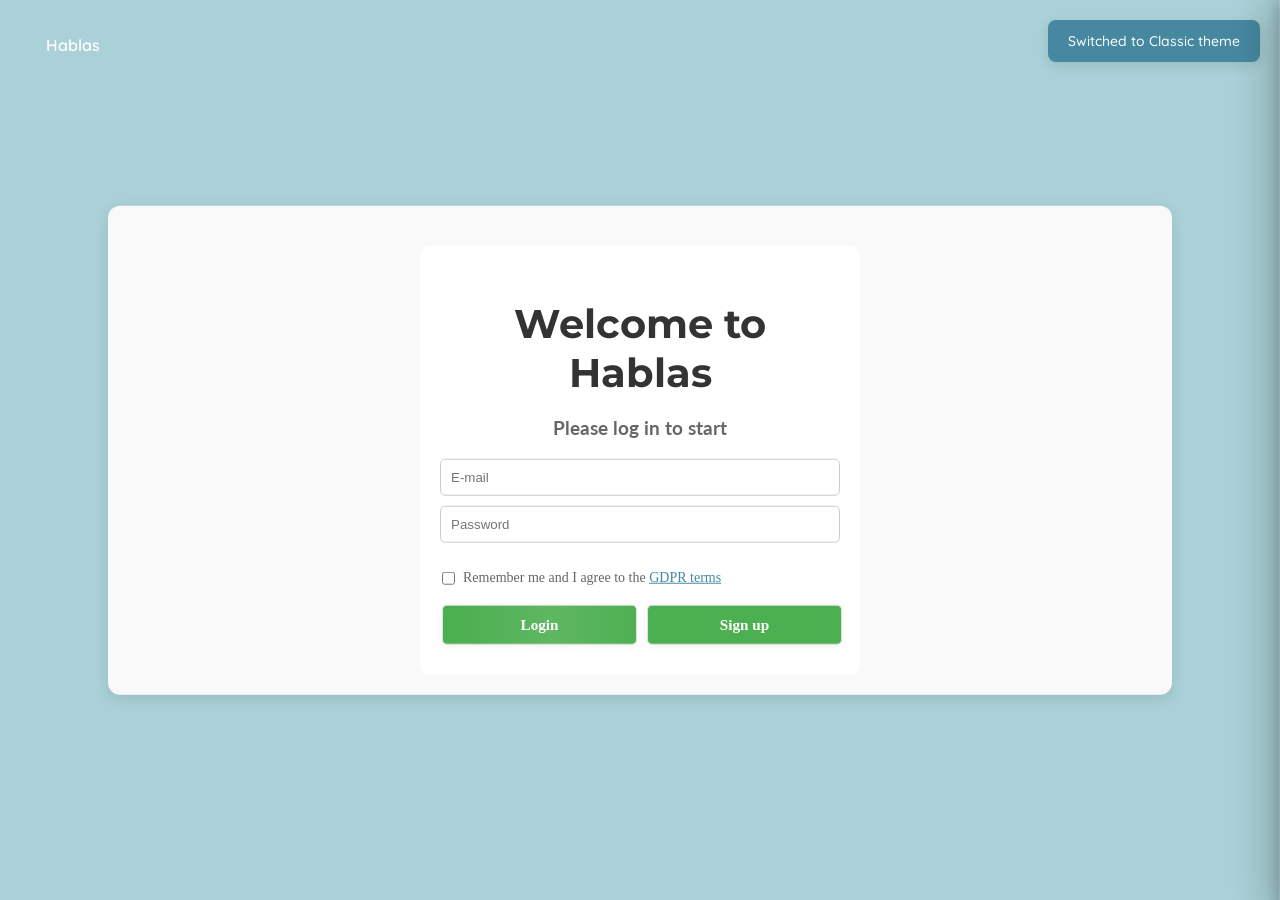
==== index.html @ 425a734c "change translate button and now loads last read sentence" ====
<!DOCTYPE html>
<html lang="en">
<meta name="viewport" content="width=device-width, initial-scale=1.0, maximum-scale=1.0, user-scalable=no">

<script src="https://cdnjs.cloudflare.com/ajax/libs/jszip/3.1.5/jszip.min.js"></script>
<script src="https://js.stripe.com/v3/"></script>
<link href="https://fonts.googleapis.com/css2?family=Lato:wght@400;700&family=Roboto:wght@400;700&family=Quicksand:wght@400;700&family=Montserrat:wght@400;700&display=swap" rel="stylesheet">
<link rel="stylesheet" href="style.css?ver=2.2.8">
<head>
    <meta charset="UTF-8">
    <meta http-equiv="Cache-Control" content="no-cache, no-store, must-revalidate">
    <meta http-equiv="Pragma" content="no-cache">
    <meta http-equiv="Expires" content="0">
    <title>Hablas - Language Learning</title>
</head>
<body>
    <div id="title">
        <p>Hablas</p>
        <div id="title-right">
            <div id="testing-mode-indicator" style="display: none; background: #ff4444; color: white; padding: 2px 8px; border-radius: 3px; font-size: 12px; margin-right: 10px;">TESTING MODE</div>
            <div id="usage-indicator" style="display: none; background: var(--bg-secondary); color: var(--text-primary); padding: 4px 8px; border-radius: 6px; font-size: 11px; margin-right: 10px; cursor: pointer;" title="Click to view detailed usage">
                <span id="usage-summary">0/10 recordings</span>
            </div>
            <!--<div id="user-section">Login</div>-->
            <img src="images/settings.png" id="settings"/> 
        </div>
    </div>

    <!-- Login screen -->
    <div id="login-screen">
        <div id="login-section">
            <h2>Welcome to Hablas</h2>
            <h3>Please log in to start</h3>
            <input type="text" id="user-name-main" placeholder="Email">
            <input type="password" id="user-password-main" placeholder="Password">
            
            <!-- Remember me and GDPR agreement -->
            <div id="login-options" style="display: flex; flex-direction: column; gap: 8px; margin: 15px 0; font-size: 14px;">
                <label style="display: flex; align-items: flex-start; gap: 8px;">
                    <input type="checkbox" id="remember-gdpr-agreement" style="accent-color: var(--accent-primary); margin-top: 2px;">
                    <span>Remember me and I agree to the <a href="#" id="gdpr-link" style="color: var(--accent-primary); text-decoration: underline;">GDPR terms</a></span>
                </label>
            </div>
            
            <div id="login-signup-main" style="display: flex; width: 100%; gap: 10px; margin-top: 10px;">
                <div id="login-button-main" class="options" style="flex: 1;">Login</div>
                <div id="signup-button-main" class="options" style="flex: 1;">Sign up</div>
            </div>
        </div>
    </div>


    <!-- Daily pages container -->
    <div id="pagele-content" class="mode-container">
        <!-- Pagele Selection Modal -->
        <div id="pagele-modal" class="modal">
            <div class="modal-content">
                <div id="pagele-list-container">
                    <div id="pagele-list"></div>
                </div>
            </div>
        </div>
        
        <!-- Chapters Grid Modal -->
        <div id="chapters-modal" class="modal">
            <div class="modal-content">
                <span id="close-chapters-modal" class="close">&times;</span>
                <div id="chapters-grid"></div>
            </div>
        </div>
        
        <!-- Sentence Display Modal -->
        <div id="sentence-modal" class="modal">
            <div class="modal-content">
                <div class="sentence-info-container">
                    <label class="toggle-switch">
                        <input type="checkbox" id="translation-toggle">
                        <span class="slider"></span>
                    </label>
                    <span id="translation-btn" style="font-weight: 600; cursor: default;">Translate</span>
                    <h2 id="chapter-title">Chapter Title</h2>
                    <span id="close-sentence-modal" class="close">&times;</span>
                </div>
                <div id="sentence-container" style="position: relative;">
                    <div id="recording-status-pagele" style="display: none; position: absolute; top: 0; left: 0; right: 0; bottom: 0; background-color: rgba(0, 0, 0, 0.8); flex-direction: column; align-items: center; justify-content: center; z-index: 999; border-radius: 16px; color: white;">
                        <div class="status-spinner"></div>
                        <div class="status-message">Processing...</div>
                        <div class="timer">0.0s</div>
                    </div>
                </div>
                <div id="prediction-container"></div>
                <div class="sentence-info-container">
                    <span id="sentence-counter">1/10</span>
                    <span id="points-display-pagele">Points: </span><span id="points-pagele">0</span>
                </div>
                <div id="sentence-controls">
                    <button id="prev-sentence">Previous</button>
                    <div id="recording-section">
                        <img id="record-pagele" src="images/recordingButton.png" alt="record icon"/>
                        <img id="robot-pagele" src="images/robot_talk_white.png" alt="robot" data-speaking="false"/>
                    </div>
                    <button id="next-sentence">Next</button>
                </div>
            </div>
        </div>
    </div>
    </div>

     
    <!-- Settings drawer backdrop -->
    <div id="drawer-backdrop" class="drawer-backdrop"></div>
    
    <!-- Settings drawer -->
    <div id="settings-drawer" class="drawer">
        <span id="close-drawer" class="close">&times;</span>
        <h2>Settings</h2>
        <div id="settings-options">
           
            <div id="logout-section">
                <div id="logout-button" class="options">Logout</div>
                
            </div>
            <div id="available-pagele" class="options">Available Books</div>
            <div class="language-section">
                <h3>Native Language</h3>
                <select id="languageUserOptions" default="en" class="settings-select">
                    <option value="en">English</option>
                    <option value="es">Español</option> 
                    <option value="fr">Français</option>
                    <option value="de">Deutsch</option>
                    <option value="it">Italiano</option>
                    <option value="pt">Português</option>
                    <option value="ru">Русский</option>
                    <option value="zh-cn">中文 (简体)</option>
                    <option value="ja">日本語</option>
                    <option value="ko">한국어</option>
                    <option value="ar">العربية</option>
                    <option value="hi">हिन्दी</option>
                    <option value="nl">Nederlands</option>
                    <option value="sv">Svenska</option>
                    <option value="pl">Polski</option>
                    <option value="tr">Türkçe</option>
                    <option value="th">ไทย</option>
                    <option value="vi">Tiếng Việt</option>
                </select>
            </div>
            <div class="theme-section">
                <h3>Theme</h3>
                <div id="theme-switcher" class="theme-switcher">
                    <button id="classic-theme" class="theme-button active" data-theme="classic">Classic</button>
                    <button id="light-theme" class="theme-button" data-theme="light">Light</button>
                    <button id="dark-theme" class="theme-button" data-theme="dark">Dark</button>
                </div>
            </div>
            <!--<div id="tutorial" class="options">Tutorial</div>-->
            <div id="found-bug" class="options">Found a bug</div>
            <!-- Subscription Section -->
            <div id="subscription-section" class="subscription-section">
                <h3>Subscription</h3>
                <div id="subscription-status" class="subscription-status inactive">No active subscription</div>
                <button id="subscription-manage-btn" class="subscription-button subscribe">Subscribe for £5/month</button>
                
                
            </div>
            
            <!-- Usage Tracking Section -->
            <div id="usage-section" class="usage-section" style="margin-top: 20px;">
                <h3>Daily Usage (Free Tier)</h3>
                <div class="usage-items">
                    <div class="usage-item">
                        <span>Recordings:</span>
                        <span id="recording-usage">0/10</span>
                    </div>
                    <div class="usage-item">
                        <span>Translations:</span>
                        <span id="translation-usage">0/20</span>
                    </div>
                    <div class="usage-item">
                        <span>Text-to-Speech:</span>
                        <span id="tts-usage">0/15</span>
                    </div>
                    <div class="usage-item">
                        <span>Books this month:</span>
                        <span id="book-usage">0/1</span>
                    </div>
                </div>
                <div id="usage-note" style="font-size: 12px; color: #666; margin-top: 8px;">
                    Usage resets daily at midnight. Upgrade for unlimited access!
                </div>
            </div>
            
             <div id="delete-account" class="options" style="background-color: #dc3545; margin-top: 10px;">Delete Account</div>
           

            
        </div>
    </div>


    <!-- Translation modal -->
    <div id="myModal" class="modal"> 
        <div class="modal-content" id="modal-content"> 
            <span class="close-modal">&times;</span>
            <div id="modal-main">
                <div id="translation"></div>
                <div id="return_sentence">>></div>
            </div>

            <div id="actionButtons" style="position: relative;">
                <img id="record" src="images/recordingButton.png" alt="record icon"/>
                <img id="robot" src="images/robot_talk_white.png" alt="robot" data-speaking="false"/>
                <div id="points-display">Points: <span id="points">0</span></div>
                
                <div id="recording-status" style="
                    display: none;
                    position: absolute;
                    top: 0;
                    left: 0;
                    right: 0;
                    bottom: 0;
                    background-color: rgba(0, 0, 0, 0.7);
                    /* Ensure it's using flex to center content, as per JS */
                    display: flex;
                    flex-direction: column;
                    align-items: center;
                    justify-content: center;
                    z-index: 1000;">
                    <div class="status-spinner"></div>
                    <div class="status-message">Processing...</div>
                    <div class="timer">0.0s</div>
                </div>
            </div>
        </div>
    </div>

    <!-- User account options modal -->
    <div id="user-account-options-modal" class="modal user-account-options-modal">
        <div class="modal-content user-account-options-modal-content">
            <span class="close options-close">&times;</span>
            <p>User account options</p>
            <button id="change-info-button">Change info</button>
            <button id="delete-account-button">Delete account</button>
        </div>
    </div>

    <!-- GDPR Terms Modal -->
    <div id="gdpr-modal" class="modal">
        <div class="modal-content">
            <span class="close">&times;</span>
            <h2>Privacy Policy & GDPR Terms</h2>
            <div style="max-height: 60vh; overflow-y: auto; padding: 20px 0;">
                <h3>Data Protection & Privacy</h3>
                <p>At Hablas, we take your privacy seriously and are committed to protecting your personal data in accordance with GDPR requirements.</p>
                
                <h4>What data we collect:</h4>
                <ul>
                    <li>Email address (for account creation and login)</li>
                    <li>Learning progress and statistics</li>
                    <li>Language preferences</li>
                    <li>Audio recordings for pronunciation practice (processed and deleted after analysis)</li>
                </ul>
                
                <h4>How we use your data:</h4>
                <ul>
                    <li>To provide personalized language learning experience</li>
                    <li>To track your learning progress</li>
                    <li>To improve our services and algorithms</li>
                    <li>For essential service communications only</li>
                </ul>
                
                <h4>Your rights:</h4>
                <ul>
                    <li><strong>We do NOT sell your data</strong> to third parties</li>
                    <li>You can delete your account and all associated data at any time</li>
                    <li>You can request a copy of your data</li>
                    <li>You can opt-out of data collection (with limited functionality)</li>
                    <li>You have the right to data portability</li>
                </ul>
                
                <h4>Data Storage & Security:</h4>
                <p>Your data is stored securely using industry-standard encryption. Audio recordings are processed for pronunciation analysis and then immediately deleted. We retain learning progress data to maintain your account functionality.</p>
                
                <h4>Contact:</h4>
                <p>For any privacy concerns or to exercise your GDPR rights, contact us through the settings menu or email us directly.</p>
                
                <div style="background: #f0f8ff; padding: 15px; border-radius: 8px; margin-top: 20px;">
                    <strong>Key Promise:</strong> Your privacy matters to us. We will never sell your personal information and you maintain full control over your data at all times.
                </div>
            </div>
        </div>
    </div>

    <!-- Tutorial modal -->
    <div id="tutorialModal" class="modal">
        <span class="close">&times;</span>
        <div id="tutorial-content" class="modal-content">
            <div class="loading-spinner">Loading...</div>
        </div>
    </div>

  

    <div id="fetching-data-status" style="
    display: none; 
    position: fixed; /* Fixed to cover viewport */
    top: 0; 
    left: 0; 
    right: 0; 
    bottom: 0; 
    background-color: rgba(0, 0, 0, 0.7); 
    /* Ensure it's using flex to center content, as per JS */
    flex-direction: column; 
    align-items: center; 
    justify-content: center; 
    z-index: 2000; /* High z-index to be on top */
    color: white;
    ">
    <div class="status-spinner"></div> <!-- Reuse your existing spinner style if you have one -->
    <div class="status-message">Fetching data...</div>
</div>

    <!-- Payment modal -->
    <div id="payment-modal" class="modal">
        <div class="modal-content">
            <span class="close">&times;</span>
            <h2>Complete Your Tip</h2>
            <div id="payment-element"></div>
            <button id="submit-payment">Pay Now</button>
            <div id="payment-message"></div>
        </div>
    </div>

    <!-- Subscription modal -->
    <div id="subscription-modal" class="modal">
        <div class="modal-content">
            <span class="close">&times;</span>
            <h2>Choose Your Plan</h2>
            
            <!-- Monthly Plan -->
            <div class="subscription-plan featured">
                <h3>Monthly Subscription</h3>
                <div class="plan-price">£5<span style="font-size: 0.5em;">/month</span></div>
                <ul class="plan-features">
                    <li>Unlimited recordings (vs. 10/day free)</li>
                    <li>Unlimited translations (vs. 20/day free)</li>
                    <li>Unlimited text-to-speech (vs. 15/day free)</li>
                    <li>Unlimited book access (vs. 1/month free)</li>
                    <li>All language pairs</li>
                    <li>Priority support</li>
                    <li>Cancel anytime</li>
                </ul>
                
                <div style="margin: 15px 0; padding: 10px; background: #f8f9fa; border-radius: 5px; font-size: 14px;">
                    <strong>Free users get:</strong><br>
                    • 10 recordings per day<br>
                    • 20 translations per day<br>
                    • 15 text-to-speech per day<br>
                    • 1 book per month<br>
                    • Basic features
                </div>
                <div id="subscription-payment-element"></div>
                <button id="subscribe-button" class="subscription-button subscribe">
                    Start Subscription
                </button>
            </div>
            
            <div id="subscription-message" style="margin-top: 15px; text-align: center; color: #666;"></div>
        </div>
    </div>

    <!-- Upgrade modal for usage limits -->
    <div id="upgrade-modal" class="modal">
        <div class="modal-content">
            <span class="close">&times;</span>
            <div id="upgrade-content">
                <h2 id="upgrade-title">Upgrade to Unlimited</h2>
                <div id="upgrade-message">
                    You've reached your daily limit. Upgrade to continue learning without limits!
                </div>
                
                <div class="subscription-plan featured" style="margin: 20px 0;">
                    <h3>Monthly Subscription</h3>
                    <div class="plan-price">£5<span style="font-size: 0.5em;">/month</span></div>
                    <ul class="plan-features">
                        <li>Unlimited recordings (vs. 10/day free)</li>
                        <li>Unlimited translations (vs. 20/day free)</li>
                        <li>Unlimited text-to-speech (vs. 15/day free)</li>
                        <li>Unlimited book access (vs. 1/month free)</li>
                        <li>All language pairs</li>
                        <li>Priority support</li>
                        <li>Cancel anytime</li>
                    </ul>
                </div>
                
                <div style="display: flex; gap: 10px; justify-content: center; margin-top: 20px;">
                    <button id="upgrade-subscribe-btn" class="subscription-button subscribe">
                        Subscribe Now
                    </button>
                    <button id="upgrade-cancel-btn" class="subscription-button" style="background: #6c757d;">
                        Maybe Later
                    </button>
                </div>
            </div>
        </div>
    </div>

    <!-- Modular JavaScript Files -->
    <script src="src/globals.js"></script>
    <script src="src/logging.js"></script>
    <script src="src/websocket.js"></script>
    <script src="src/auth.js"></script>
    <script src="src/payments.js"></script>
    <script src="src/translation.js"></script>
    <script src="src/pagele.js"></script>
    <script src="src/ui-utils.js"></script>
    <script src="src/response-handlers.js"></script>
    <script src="src/settings.js"></script>
    <script src="src/themes.js"></script>
    <script src="src/event-listeners.js"></script>

    <script>
        // Initialize the application when DOM is ready
        document.addEventListener('DOMContentLoaded', function() {
            console.log('Initializing Hablas application...');
            
            // Initialize all modules in proper order
            initializeLogging();
            initializeDOMReferences(); // Ensure DOM refs are available first
            initializeUIUtils();
            initializeThemes(); // Initialize themes early
            initializeEventListeners();
            initializeResponseHandlers();
            initializeSettings();
            initializeLanguage();
            initializeStripe();
            initializeWebSocket();
            
            // Initialize auth last to ensure everything else is ready
            setTimeout(() => {
                initializeAuth();
            }, 200);
            
            console.log('Application initialization complete');
        });
    </script>
</body>
</html>
---- style.css ----
/* Theme Variables */
:root {
    /* Classic Theme (Default) */
    --bg-primary: #a9d1d7;
    --bg-secondary: #e9f0f3;
    --bg-tertiary: #f9f9f9;
    --bg-card: white;
    --bg-modal: white;
    --text-primary: #333;
    --text-secondary: #666;
    --text-tertiary: white;
    --border-color: #ccc;
    --border-light: #e0e0e0;
    --accent-primary: #4588a0;
    --accent-secondary: #366b7c;
    --button-primary: #4CAF50;
    --button-hover: #45a049;
    --shadow: rgba(0,0,0,0.1);
    --shadow-light: rgba(0,0,0,0.05);
    --shadow-medium: rgba(0,0,0,0.15);
    --shadow-dark: rgba(0,0,0,0.2);
    --gradient-primary: linear-gradient(135deg, #ffffff 0%, #f8f9fa 100%);
    --gradient-secondary: linear-gradient(135deg, #f8f9ff 0%, #e8f2ff 100%);
    --overlay: rgba(0,0,0,0.4);
    --overlay-light: rgba(0,0,0,0.2);
}

/* Light Theme */
[data-theme="light"] {
    --bg-primary: #f8f9fa;
    --bg-secondary: #ffffff;
    --bg-tertiary: #f1f3f4;
    --bg-card: white;
    --bg-modal: white;
    --text-primary: #1a1a1a;
    --text-secondary: #5f6368;
    --text-tertiary: #888;
    --border-color: #dadce0;
    --border-light: #e8eaed;
    --accent-primary: #1a73e8;
    --accent-secondary: #1557b0;
    --button-primary: #1a73e8;
    --button-hover: #1557b0;
    --shadow: rgba(0,0,0,0.08);
    --shadow-light: rgba(0,0,0,0.04);
    --shadow-medium: rgba(0,0,0,0.12);
    --shadow-dark: rgba(0,0,0,0.16);
    --gradient-primary: linear-gradient(135deg, #ffffff 0%, #f8f9fa 100%);
    --gradient-secondary: linear-gradient(135deg, #f8f9ff 0%, #e8f2ff 100%);
    --overlay: rgba(0,0,0,0.4);
    --overlay-light: rgba(0,0,0,0.2);
}

/* Dark Theme */
[data-theme="dark"] {
    --bg-primary: #0d1117;
    --bg-secondary: #161b22;
    --bg-tertiary: #21262d;
    --bg-card: #161b22;
    --bg-modal: #0d1117;
    --text-primary: #f0f6fc;
    --text-secondary: #7d8590;
    --text-tertiary: #ffffff;
    --border-color: #30363d;
    --border-light: #21262d;
    --accent-primary: #58a6ff;
    --accent-secondary: #1f6feb;
    --button-primary: #238636;
    --button-hover: #2ea043;
    --shadow: rgba(0,0,0,0.4);
    --shadow-light: rgba(0,0,0,0.3);
    --shadow-medium: rgba(0,0,0,0.5);
    --shadow-dark: rgba(0,0,0,0.7);
    --gradient-primary: linear-gradient(135deg, #0d1117 0%, #161b22 100%);
    --gradient-secondary: linear-gradient(135deg, #1a1e2e 0%, #16213e 100%);
    --overlay: rgba(0,0,0,0.8);
    --overlay-light: rgba(0,0,0,0.6);
}

/* Theme Switcher Styles */
.theme-switcher {
    display: flex;
    background: var(--bg-card);
    border-radius: 1.6vh;
    padding: 0.6vh;
    margin: 1.2vh 0;
    gap: 0.4vh;
}

.theme-button {
    flex: 1;
    padding: 1.2vh 1.6vh;
    border: none;
    background: transparent;
    color: var(--text-secondary);
    cursor: pointer;
    border-radius: 1.2vh;
    font-size: 1.3vh;
    font-weight: 600;
    font-family: 'Quicksand', sans-serif;
    transition: all 0.3s cubic-bezier(0.25, 0.46, 0.45, 0.94);
    position: relative;
    overflow: hidden;
}

.theme-button::before {
    content: '';
    position: absolute;
    top: 0;
    left: 0;
    right: 0;
    bottom: 0;
    background: linear-gradient(135deg, var(--accent-primary), var(--accent-secondary));
    opacity: 0;
    transition: opacity 0.3s ease;
    border-radius: 1.2vh;
    z-index: -1;
}

.theme-button:hover {
    color: var(--text-primary);
    transform: translateY(-0.1vh);
    box-shadow: 0 0.4vh 1.2vh var(--shadow);
}

.theme-button.active {
    color: white;
    font-weight: 700;
    transform: translateY(-0.1vh);
    box-shadow: 0 0.6vh 2vh var(--shadow-medium);
}

.theme-button.active::before {
    opacity: 1;
}

body {
    background-color: var(--bg-primary);
    margin: 1%;
    overflow-x: hidden;
    overflow-y: auto;
    width: 99vw; 
    min-height: 90svh;
    height: auto;
    display: flex;
    flex-direction: column;
    justify-content: flex-start;
    align-items: center; 
    transition: background-color 0.3s ease;
}

div {
    padding: 0.5%;
    
}

#title {
    font-family: 'Quicksand', sans-serif;
    font-weight: 600;
    color: var(--text-tertiary);
    padding: 1%;
    display: flex; /* Use flexbox for the main title container */
    justify-content: space-between; /* Put space between the children */
    align-items: center; /* Vertically align items in the center */
    margin: 0 auto;
    min-height: 40px;
    height: 5%;
    width: 95vw;
    max-width: 1200px;
    transition: color 0.3s ease;
    position: relative;
    z-index: 9001; /* Above modals (9000) but below settings drawer (100000) */
}

/* The webapp name */
#title p {
    margin: 0; /* Remove float as flexbox handles positioning */
}

/* Wrapper for both user-section and settings */
#title-right {
    display: flex; /* Use flexbox to arrange user-section and settings */
    align-items: center; /* Vertically align items */
    gap: 10px; /* Space between user-section and settings */
}

#user-section {
    display: flex;
    align-items: center;
    gap: 10px;
}

#settings {
    height: 100%;
    width: 44px; /* Ensure settings icon is always square */
    cursor: pointer;
}

/* Invert settings icon colors for light theme */
[data-theme="light"] #settings {
    filter: invert(1);
}











#robot {
    background-color: #A76D9A;
    flex-grow: 0;
    margin-left: auto; 
    width: auto;
    height: 100%;
    cursor: pointer;
    margin: auto;
    
    
}

#return_sentence {
    flex:5;
    border-radius: 10px;
    border : 0.02rem solid #6bd8ff;
}
img {
    height: 100%; /* Maintain aspect ratio */
    max-width: 50%; /* Ensure the image is responsive */    
    margin: auto auto; /* Center the image */
}

#book img {
    max-width: 100%;
}
#myModal {
    display: none;
    position: fixed;
    top: 0;
    left: 0;
    width: 100%;
    height: 100%;
    background-color: var(--overlay);
    z-index: 9999;
    align-items: center;
    justify-content: center;
    transition: all 0.3s ease;
}

#myModal.show, #myModal[style*="display: flex"] {
    display: flex !important;
}

#myModal .modal-content {
    width: 90%;
    max-width: 600px;
    background-color: var(--bg-modal);
    border: 1px solid var(--border-color);
    border-radius: 10px;
    box-shadow: 0 4px 10px var(--shadow);
    padding: 20px;
    position: relative;
}


.modal-overlay {
    position: fixed !important;
    top: 0;
    left: 0;
    width: 100%;
    height: 100%;
    background-color: rgba(0, 0, 0, 0.5);
    z-index: 99998 !important;
    display: none;
}

/* Remove or modify the general .modal class */
.modal {
    display: none;
    position: fixed;
    background-color: var(--overlay);
    z-index: 9999;
    width: 100%;
    height: 100%;
    top: 0;
    left: 0;
    transition: background-color 0.3s ease;
}

.modal.show, .modal[style*="display: flex"] {
    display: flex !important;
    align-items: center;
    justify-content: center;
}

/* Unified close button styles */
.close,
.close-modal,
.popup-close,
.options-close {
    position: absolute;
    top: 1.5vh;
    right: 1.5vh;
    color: var(--text-secondary);
    font-size: 2.5vh;
    cursor: pointer;
    padding: 0.8vh;
    border-radius: 50%;
    background: var(--bg-card);
    box-shadow: 0 0.2vh 0.8vh var(--shadow);
    transition: all 0.3s ease;
    width: 4vh;
    height: auto;
    display: flex;
    align-items: center;
    justify-content: center;
    z-index: 10;
    margin-left: auto;
    order: 2;
    min-width: 4vh;
    min-height: auto;
    font-weight: normal;
}

.close:hover,
.close-modal:hover,
.close-modal:focus,
.popup-close:hover,
.options-close:hover {
    background: var(--accent-primary);
    color: white;
    transform: rotate(90deg) scale(1.1);
    box-shadow: 0 0.4vh 1.5vh var(--shadow-medium);
    text-decoration: none;
}

#top-popout{
  flex:1;
  display: flex;
  justify-content: flex-end; /* Add this */

   
}
#modal-main {
    display: flex;
    flex-direction: column;
    flex: 10;
    height: 30%;
}


#translation {
    font-size: 12px;
}

#actionButtons {
    display: flex;
    flex-direction: row;
    justify-content: center;
    align-items: center;
    padding: 20px 0;
    gap: 30px;
    background-color: var(--bg-tertiary);
    border-radius: 12px;
    margin: 10px 0;
    transition: background-color 0.3s ease;
}

#actionButtons img {
    padding: 12px;
    height: 60px;
    width: 60px;
    object-fit: contain;
    border-radius: 50%;
    background-color: var(--bg-card);
    box-shadow: 0 2px 8px var(--shadow);
    transition: all 0.3s ease;
    cursor: pointer;
}

#actionButtons img:hover {
    transform: translateY(-2px);
    box-shadow: 0 4px 12px var(--shadow-medium);
}

#actionButtons img:active {
    transform: translateY(0px);
}


.drawer {
    height: 100vh;
    width: 30vw;
    min-width: 25rem;
    max-width: 40rem;
    background: linear-gradient(145deg, var(--bg-card) 0%, var(--bg-secondary) 100%);
    backdrop-filter: blur(2vh);
    transition: transform 0.4s cubic-bezier(0.25, 0.46, 0.45, 0.94), background-color 0.3s ease;
    right: 0;
    top: 0;
    box-shadow: -1vw 0 4vh var(--shadow-dark), -0.3vw 0 1.5vh var(--shadow-medium);
    font-family: 'Quicksand', sans-serif;
    position: fixed !important;
    overflow-x: hidden;
    overflow-y: auto;
    z-index: 100000 !important; /* Highest z-index to be above all modals */
    transform: translateX(100%); /* Hide drawer by default */
    border-left: 0.2vh solid var(--border-light);
}

/* Settings drawer backdrop */
.drawer-backdrop {
    position: fixed;
    top: 0;
    left: 0;
    width: 100%;
    height: 100%;
    background: linear-gradient(135deg, rgba(0, 0, 0, 0.3), rgba(0, 0, 0, 0.6));
    backdrop-filter: blur(8px);
    z-index: 99999;
    display: none;
    opacity: 0;
    visibility: hidden;
    transition: opacity 0.4s ease, visibility 0.4s ease;
}

.drawer-backdrop.active {
    opacity: 1;
    visibility: visible;
}
/* Settings drawer uses unified close button styles */

.drawer.open {
    transform: translateX(0);
}

/* Removed - will be replaced with new .options styling above */









#bottom {
display: flex;
flex-direction: row;
align-items: center;
width: 100%; /* Set explicit width instead of auto */
min-height: fit-content;
min-width: fit-content;
overflow: visible; /*prevents clipping*/
padding: 10px;
}

#user-modal {
display: none;
}

.user-modal {
display: none;  /* This ensures the modal is hidden initially */
justify-content: center;
align-items: center;
}

.user-modal-content {
position: relative;  /* Needed for absolute positioning, relative to the parent (modal) */
padding: 20px;      /* Give some space around the content */
background-color: var(--bg-modal);
border-radius: 10px;
transition: background-color 0.3s ease;
}

/* User modal uses unified close button styles */

/* Options close uses unified close button styles */

#inputs-account {
display: flex;
flex-direction: column;
margin-bottom: 15px; 
}

#buttons-account {
display: flex;
flex-direction: column;

}

/* Add these new styles */
.popup {
    background-color: white;
    border: 1px solid #ccc;
    border-radius: 5px;
    padding: 10px 25px 10px 10px;
    box-shadow: 0 2px 10px rgba(0,0,0,0.2);
    min-width: 100px;
    max-width: 300px;
    position: relative;
}

.popup p {
    margin: 0;
    padding: 5px;
    font-size: 16px;
}

/* Popup close uses unified close button styles */

/* Media queries for mobile devices */
@media screen and (max-width: 768px) {
    /* Fix body layout for mobile */
    body {
        width: 100vw;
        height: 100vh;
        margin: 0;
        padding: 0;
        overflow-x: hidden;
        overflow-y: auto;
        display: flex;
        flex-direction: column;
    }

    /* Fix title section for mobile */
    #title {
        margin: 0;
        width: 100%;
        font-size: 0.9em;
        height: auto;
        min-height: 50px;
        padding: 10px;
        box-sizing: border-box;
        flex-shrink: 0;
    }

  

    /* CRITICAL: Hide all modals by default on mobile to prevent overlapping */
    .modal, #myModal, #tutorialModal, #gdpr-modal, #payment-modal, #subscription-modal, #upgrade-modal, #pagele-modal, #chapters-modal, #sentence-modal {
        display: none !important;
        position: fixed !important;
        top: 0 !important;
        left: 0 !important;
        width: 100vw !important;
        height: 100vh !important;
        background-color: var(--overlay) !important;
        z-index: 10000 !important;
        padding: 10% !important;
        box-sizing: border-box !important;
        overflow-y: auto !important;
    }

    /* Only show modal when it has the 'show' class or inline display style */
    .modal.show,
    .modal[style*="display: flex"],
    #myModal[style*="display: flex"],
    #upgrade-modal[style*="display: flex"],
    #subscription-modal[style*="display: flex"] {
        display: flex !important;
        align-items: center !important;
        justify-content: center !important;
        /* Mobile-specific improvements for Stripe compatibility */
        -webkit-overflow-scrolling: touch;
        transform: translate3d(0, 0, 0);
        -webkit-transform: translate3d(0, 0, 0);
                overflow-y:visible;

    }
    
  
    
    #subscription-modal .modal-content {
        /* Ensure Stripe elements work properly on mobile */
        isolation: isolate;
        position: relative !important;
        transform: none !important;
        -webkit-transform: none !important;
        min-width: 400px;
        min-height: 500px !important;
        max-height: 80vh !important;
        overflow-y:visible;
        -webkit-overflow-scrolling: touch;
    }
    
    /* Stripe elements mobile optimizations */
    #subscription-payment-element,
    #payment-element {
        min-height: 40px;
        /* Prevent third-party iframe issues */
        transform: translate3d(0, 0, 0);
        -webkit-transform: translate3d(0, 0, 0);
        /* Force stacking context for better iframe handling */
        position: relative;
        z-index: 1;
    }

    /* Modal content sizing for mobile */
    .modal-content,
    #myModal .modal-content {
        width: 95% !important;
        max-width: 500px !important;
        max-height: 85vh !important;
        min-height: 300px !important;
        margin: 0 !important;
        overflow-y: auto !important;
        position: relative !important;
        background: var(--bg-modal) !important;
        border-radius: 10px !important;
        padding: 20px !important;
        box-sizing: border-box !important;
    }

    /* Specific styling for pagele modal */
    #pagele-modal {
        padding: 10px !important;
        display: flex !important;
        align-items: center !important;
        justify-content: center !important;
        min-height: 100vh !important;
    }
    
    #pagele-modal .modal-content {
        width: 98% !important;
        max-width: 800px !important;
        max-height: 90vh !important;
        min-height: 500px !important;
        height: auto !important;
        display: block !important;
        overflow-y: auto !important;
        position: relative !important;
        margin: auto !important;
    }

    /* Pagele list container mobile sizing */
    #pagele-list-container {
        max-height: 70vh !important;
        min-height: 400px !important;
        overflow-y: auto !important;
        padding: 10px 0 !important;
        display: block !important;
    }

    /* Pagele list styling */
    #pagele-list {
        display: block !important;
        min-height: 300px !important;
        height: auto !important;
    }

    /* Pagele books container mobile sizing */
    .pagele-books-container {
        min-height: auto !important;
        height: auto !important;
        display: block !important;
    }

    .pagele-books-container.expanded {
        max-height: none !important;
        min-height: 200px !important;
        display: block !important;
    }

    .text-container {
        margin-bottom: 20px;
    }

    .popup {
        position: fixed;
        bottom: 20%;
        left: 50%;
        transform: translateX(-50%);
        width: 80%;
        max-width: none;
        background-color: rgba(255, 255, 255, 0.95);
        padding: 15px;
        border-radius: 10px;
        box-shadow: 0 4px 15px rgba(0, 0, 0, 0.2);
        z-index: 10000;
    }

    .drawer {
        width: 90vw;
        min-width: unset;
        max-width: unset;
        z-index: 100001 !important; /* Ensure drawer is above subscription modal */
    }
    
    .drawer-backdrop {
        z-index: 100000 !important;
    }
    
    /* Mobile-specific Stripe iframe fixes */
    iframe[src*="stripe.com"] {
        /* Force hardware acceleration for better performance */
        transform: translate3d(0, 0, 0);
        -webkit-transform: translate3d(0, 0, 0);
        /* Ensure proper stacking */
        position: relative !important;
        z-index: 1 !important;
    }
    
    /* Mobile payment security notice styling */
    #mobile-payment-notice {
        font-family: -apple-system, BlinkMacSystemFont, "Segoe UI", Roboto, sans-serif !important;
    }
    
    #mobile-payment-notice ul {
        list-style-type: disc !important;
    }
    
    /* Improve modal close button accessibility on mobile */
    #subscription-modal .close {
        font-size: 28px !important;
        font-weight: bold !important;
        color: #999 !important;
        background: none !important;
        border: none !important;
        padding: 10px !important;
        min-width: 44px !important;
        min-height: 44px !important;
        display: flex !important;
        align-items: center !important;
        justify-content: center !important;
        cursor: pointer !important;
        z-index: 2 !important;
        position: absolute !important;
        top: 10px !important;
        right: 10px !important;
    }

    /* Fix settings button text cut-off on mobile */
    .options {
        padding: 15px 20px;
        font-size: 16px;
        margin-bottom: 10px;
        text-align: center;
        white-space: normal;
        word-wrap: break-word;
        display: block;
        width: 100%;
        box-sizing: border-box;
        min-height: 44px;
        line-height: 1.4;
    }

    /* Ensure drawer content is properly sized */
    #settings-options {
        padding: 60px 20px 20px;
        gap: 10px;
    }

    .drawer h2 {
        font-size: 1.8em;
        padding: 20px;
    }

    /* Better mobile sizing for sections */
    .language-section, .theme-section, .subscription-section {
        padding: 2vh 3vw;
        margin-bottom: 1.5vh;
    }

    .language-section h3, .theme-section h3, .subscription-section h3 {
        font-size: 1.2em;
        margin-bottom: 1.5vh;
    }

    /* Theme buttons mobile sizing */
    .theme-button {
        padding: 1.5vh 2vh;
        font-size: 1em;
        min-height: 40px;
        white-space: nowrap;
    }

    /* Make theme switcher more mobile-friendly */
    .theme-switcher {
        padding: 1vh;
        gap: 0.6vh;
        margin: 1.5vh 0;
    }

    /* Tip buttons mobile sizing */
    .tip-button {
        padding: 1.2vh 2vh;
        font-size: 1em;
        min-height: 44px;
        min-width: 60px;
    }

    /* Tip amounts container mobile sizing */
    .tip-amounts {
        gap: 1vh;
        margin-bottom: 1.5vh;
    }

    /* Custom tip section mobile sizing */
    #tip-custom {
        gap: 1vh;
        margin-top: 1vh;
    }

    #custom-tip {
        padding: 1.2vh 1.5vh;
        font-size: 1em;
        min-height: 44px;
    }

    #custom-tip-button {
        padding: 1.2vh 2vh;
        font-size: 1em;
        min-height: 44px;
    }

    /* Settings select mobile sizing */
    .settings-select {
        padding: 1.5vh 2vh;
        font-size: 1em;
        min-height: 44px;
    }

    /* User info display mobile sizing */
    .user-info-display {
        padding: 2vh 3vw;
        font-size: 1em;
        min-height: 44px;
    }

    /* Login screen mobile improvements */
    #login-screen {
        width: 95%;
        padding: 15px;
        top: 50%;
        transform: translate(-50%, -50%);
    }

    #login-section {
        width: 100%;
        padding: 15px;
    }

    #login-section h2 {
        font-size: 2em;
    }

    #login-section h3 {
        font-size: 1.1em;
    }

    /* Better button sizing for mobile */
    button, input[type="button"], input[type="submit"] {
        min-height: 44px;
        padding: 12px 16px;
        font-size: 1em;
    }

    /* Ensure proper touch targets for interactive elements only */
    .options, .tip-button, .subscription-button, .theme-button, 
    input[type="text"], input[type="password"], input[type="email"], select.settings-select {
        min-height: 44px;
    }

    /* Ensure buttons have proper touch targets */
    button:not(.close):not(.close-modal):not(.popup-close):not(.options-close) {
        min-height: 44px;
        display: flex;
        align-items: center;
        justify-content: center;
    }

    /* Fix subscription button mobile layout */
    .subscription-button {
        padding: 1.5vh 3vw;
        font-size: 1em;
        min-height: 44px;
    }

    #bottom {
        padding: 5px;
    }


}

@media (max-width: 768px) {
    .close,
    .close-modal,
    .popup-close,
    .options-close {
        font-size: 3.2vh;
        width: 5.2vh;
        height: 5.2vh;
        min-width: 5.2vh;
        min-height: 5.2vh;
    }
}



.status-spinner {
    width: 24px;
    height: 24px;
    border: 3px solid rgba(255, 255, 255, 0.3);
    border-radius: 50%;
    border-top-color: #ffffff;
    animation: spin 1s ease-in-out infinite;
    margin-bottom: 8px;
}

.status-message {
    font-size: 14px;
    color: #ffffff;
    font-weight: 500;
}

@keyframes spin {
    to { transform: rotate(360deg); }
}

.settings-select {
    width: 100%;
    margin: 0.8vh 0 1.6vh;
    padding: 1.2vh 1.6vh;
    border-radius: 1.2vh;
    border: 0.1vh solid var(--border-color);
    background: var(--bg-card);
    color: var(--text-primary);
    font-size: 1.4vh;
    font-family: 'Quicksand', sans-serif;
    font-weight: 500;
    display: block;
    box-shadow: 0 0.2vh 0.8vh var(--shadow-light);
    transition: all 0.3s ease;
    appearance: none;
    background-image: url("data:image/svg+xml;charset=UTF-8,%3csvg xmlns='http://www.w3.org/2000/svg' viewBox='0 0 24 24' fill='none' stroke='currentColor' stroke-width='2' stroke-linecap='round' stroke-linejoin='round'%3e%3cpolyline points='6,9 12,15 18,9'%3e%3c/polyline%3e%3c/svg%3e");
    background-repeat: no-repeat;
    background-position: right 1.2vh center;
    background-size: 1.6vh;
    padding-right: 4vh;
}

.settings-select:focus {
    border-color: var(--accent-primary);
    outline: none;
    box-shadow: 0 0 0 0.3vh var(--shadow-light), 0 0.2vh 0.8vh var(--shadow);
    transform: translateY(-0.1vh);
}

/* Improve spacing in settings drawer */
#settings-options {
    display: flex;
    flex-direction: column;
    gap: 0.8vh;
    padding: 8vh 2.5vw 2vh;
    height: 100%;
    overflow-y: auto;
}

/* Settings drawer header */
.drawer h2 {
    color: var(--text-primary);
    font-family: 'Quicksand', sans-serif;
    font-weight: 700;
    font-size: 2.2em;
    margin: 0;
    padding: 2.5vh 2.5vw 1.5vh;
    border-bottom: 0.25vh solid var(--accent-primary);
    background: linear-gradient(135deg, var(--bg-card) 0%, rgba(255,255,255,0.9) 100%);
    backdrop-filter: blur(1.5vh);
    position: sticky;
    top: 0;
    z-index: 5;
    box-shadow: 0 0.3vh 1.5vh var(--shadow-medium);
    transition: all 0.3s ease;
    text-align: center;
}

.options {
    margin: 0;
    cursor: pointer;
    color: var(--text-primary);
    padding: 1.6vh 2vw;
    border-radius: 1.2vh;
    margin-bottom: 0.8vh;
    font-weight: 600;
    font-size: 0.95em;
    background: var(--bg-card);
    border: 0.1vh solid var(--border-light);
    box-shadow: 0 0.2vh 0.8vh var(--shadow-light);
    transition: all 0.2s cubic-bezier(0.25, 0.46, 0.45, 0.94);
    position: relative;
    overflow: visible;
}

.options::before {
    content: '';
    position: absolute;
    top: 0;
    left: -100%;
    width: 100%;
    height: 100%;
    background: linear-gradient(90deg, transparent, rgba(255,255,255,0.1), transparent);
    transition: left 0.3s ease;
    pointer-events: none;
}

.options:hover::before {
    left: 100%;
}

.options:hover {
    background: var(--accent-primary);
    color: white;
    transform: translateY(-0.1vh) scale(1.01);
    box-shadow: 0 0.4vh 1.2vh var(--shadow-dark);
    border-color: var(--accent-secondary);
}

.options:active {
    transform: translateY(0) scale(1);
}

/* Settings sections styling */
.language-section, .theme-section {
    background: var(--bg-card);
    border-radius: 1.2vh;
    padding: 1.8vh 2vw;
    margin-bottom: 1.2vh;
    border: 0.1vh solid var(--border-light);
    box-shadow: 0 0.2vh 0.8vh var(--shadow-light);
    transition: all 0.3s ease;
}

.language-section h3, .theme-section h3 {
    color: var(--text-primary);
    font-family: 'Quicksand', sans-serif;
    font-weight: 600;
    font-size: 1.1em;
    margin: 0 0 1.2vh 0;
    padding: 0;
}

.language-section:hover, .theme-section:hover {
    box-shadow: 0 0.4vh 1.5vh var(--shadow-medium);
    transform: translateY(-0.1vh);
}

/* User info display styling */
.user-info-display {
    background: var(--bg-card);
    border: 0.1vh solid var(--border-light);
    border-radius: 1.2vh;
    padding: 1.6vh 2vw;
    margin-bottom: 0.8vh;
    font-family: 'Quicksand', sans-serif;
    font-weight: 500;
    color: var(--text-primary);
    font-size: 0.95em;
    box-shadow: 0 0.2vh 0.8vh var(--shadow-light);
    transition: all 0.3s ease;
    cursor: default;
}

.user-info-display:hover {
    box-shadow: 0 0.4vh 1.2vh var(--shadow-medium);
}

/* Subscription section styling */
.subscription-section {
    background: var(--bg-card);
    border-radius: 1.2vh;
    padding: 1.8vh 2vw;
    margin-bottom: 1.2vh;
    border: 0.1vh solid var(--border-light);
    box-shadow: 0 0.2vh 0.8vh var(--shadow-light);
    transition: all 0.3s ease;
}

.subscription-section h3 {
    color: var(--text-primary);
    font-family: 'Quicksand', sans-serif;
    font-weight: 600;
    font-size: 1.1em;
    margin: 0 0 1.2vh 0;
    padding: 0;
}

.tip-amounts {
    display: flex;
    gap: 0.8vh;
    flex-wrap: wrap;
    margin-bottom: 1.2vh;
}

.tip-button {
    background: var(--accent-primary);
    color: white;
    border: none;
    border-radius: 0.8vh;
    padding: 0.8vh 1.6vh;
    cursor: pointer;
    font-family: 'Quicksand', sans-serif;
    font-weight: 600;
    font-size: 0.9em;
    transition: all 0.3s ease;
    flex: 1;
    min-width: 3.5rem;
}

.tip-button:hover {
    background: var(--accent-secondary);
    transform: translateY(-0.1vh);
}

#tip-custom {
    display: flex;
    gap: 0.8vh;
    align-items: center;
}

#custom-tip {
    flex: 1;
    padding: 0.8vh 1.2vh;
    border: 0.1vh solid var(--border-color);
    border-radius: 0.8vh;
    font-family: 'Quicksand', sans-serif;
    font-size: 0.9em;
    background: var(--bg-tertiary);
    color: var(--text-primary);
}

#custom-tip-button {
    background: var(--accent-primary);
    color: white;
    border: none;
    border-radius: 0.8vh;
    padding: 0.8vh 1.6vh;
    cursor: pointer;
    font-family: 'Quicksand', sans-serif;
    font-weight: 600;
    font-size: 0.9em;
    transition: all 0.3s ease;
}

#custom-tip-button:hover {
    background: var(--accent-secondary);
}

/* Subscription status styling */
.subscription-status {
    padding: 0.8vh 1.2vh;
    border-radius: 0.8vh;
    margin-bottom: 1.2vh;
    font-weight: 600;
    font-size: 0.9em;
    text-align: center;
    transition: all 0.3s ease;
}

.subscription-status.active {
    background: #d4edda;
    color: #155724;
    border: 1px solid #c3e6cb;
}

.subscription-status.pending {
    background: #fff3cd;
    color: #856404;
    border: 1px solid #ffeaa7;
}

.subscription-status.inactive {
    background: #f8d7da;
    color: #721c24;
    border: 1px solid #f5c6cb;
}

/* Subscription button styling */
.subscription-button {
    padding: 1.2vh 2vw;
    border: none;
    border-radius: 0.8vh;
    font-weight: 600;
    font-size: 0.9em;
    cursor: pointer;
    transition: all 0.3s ease;
    width: 100%;
    margin-top: 0.8vh;
}

.subscription-button.subscribe {
    background: linear-gradient(135deg, #28a745 0%, #20c997 100%);
    color: white;
    box-shadow: 0 2px 8px rgba(40, 167, 69, 0.3);
}

.subscription-button.subscribe:hover {
    transform: translateY(-2px);
    box-shadow: 0 4px 12px rgba(40, 167, 69, 0.4);
}

.subscription-button.cancel {
    background: linear-gradient(135deg, #dc3545 0%, #c82333 100%);
    color: white;
    box-shadow: 0 2px 8px rgba(220, 53, 69, 0.3);
}

.subscription-button.cancel:hover {
    transform: translateY(-2px);
    box-shadow: 0 4px 12px rgba(220, 53, 69, 0.4);
}

.wrong {
    background-color: #ff6b6b;
    padding: 2px 6px;
    border-radius: 4px;
    cursor: pointer;
    display: inline-block;
    margin: 0 2px;
    transition: filter 0.2s ease;
    color: white;
    border: none;
    font-size: inherit;
}

.wrong:hover {
    filter: brightness(0.9);
}

.wrong.pressed {
    filter: brightness(0.7);
}
/* Add these styles */
.loading-spinner {
    text-align: center;
    padding: 20px;
    color: #666;
}

#tutorialModal .modal-content {
    max-width: 800px;
    margin: 20px auto;
    padding: 20px;
    background: white;
    border-radius: 10px;
    max-height: 90vh;
    overflow-y: auto;
}

#tutorialModal.modal {
    background-color: rgba(0, 0, 0, 0.5);
}

/* Tutorial Modal Styles */
#tutorialModal {
    position: fixed;
    top: 0;
    left: 0;
    width: 100%;
    height: 100%;
    background-color: rgba(0, 0, 0, 0.5);
    z-index: 100;
    display: none;
}

#tutorialModal .modal-content {
    position: relative;
    background-color: var(--bg-modal);
    margin: 5vh auto;
    padding: 20px;
    width: 90%;
    max-width: 800px;
    border: 1px solid var(--border-color);
    border-radius: 10px;
    box-shadow: 0 4px 10px var(--shadow);
    max-height: 90vh;
    overflow-y: auto;
    font-family: 'Roboto', sans-serif;
    transition: all 0.3s ease;
}

#tutorialModal .tutorial-title {
    color: var(--accent-primary);
    text-align: center;
    margin-bottom: 30px;
    font-family: 'Quicksand', sans-serif;
    font-weight: 600;
    transition: color 0.3s ease;
}

#tutorialModal .tutorial-step {
    background: var(--bg-card);
    border-radius: 8px;
    margin-bottom: 20px;
    box-shadow: 0 2px 5px var(--shadow);
    padding: 20px;
    transition: background-color 0.3s ease;
}

#tutorialModal .tutorial-step h3 {
    color: var(--accent-primary);
    margin-bottom: 15px;
    font-family: 'Quicksand', sans-serif;
    font-weight: 600;
    transition: color 0.3s ease;
}

#tutorialModal .tutorial-step p,
#tutorialModal .tutorial-step li {
    color: var(--text-primary);
    line-height: 1.6;
    margin-bottom: 10px;
    transition: color 0.3s ease;
}

#tutorialModal .tutorial-images {
    display: flex;
    gap: 20px;
    justify-content: center;
    flex-wrap: wrap;
    margin: 20px 0;
}

#tutorialModal .tutorial-images img {
    max-width: 100%;
    height: auto;
    border-radius: 8px;
    box-shadow: 0 2px 4px rgba(0, 0, 0, 0.1);
}

#tutorialModal .icon-button {
    width: 80px;
    height: 80px;
    display: block;
    margin: 20px auto;
}

/* Tutorial modal uses unified close button styles */

/* Update media queries section */
@media screen and (max-width: 768px) {
    #tutorialModal .modal-content {
        width: 95%;
        margin: 3vh auto;
        padding: 15px;
    }

    #tutorialModal .tutorial-step {
        padding: 15px;
    }

    #tutorialModal .icon-button {
        width: 60px;
        height: 60px;
    }
}



/* Login screen styling - similar to initChoice */
#login-screen {
    display: flex; /* Show by default until user logs in */
    flex-direction: column;
    align-items: center;
    justify-content: center;
    text-align: center;
    padding: 20px;
    background-color: var(--bg-tertiary);
    border-radius: 12px;
    margin: 0 auto;
    width: 80%;
    height: auto;
    box-shadow: 0 4px 15px var(--shadow);
    position: absolute;
    top: 50%;
    left: 50%;
    transform: translate(-50%, -50%);
    transition: all 0.3s ease;
    z-index: 10001; /* Higher than modals to ensure it's always visible */
}

/* Hide login screen when logged in */
#login-screen.hidden {
    display: none;
}

#login-section {
    margin-top: 20px;
    padding: 20px;
    background-color: var(--bg-card);
    border-radius: 10px;
    width: 80%;
    max-width: 400px;
    transition: background-color 0.3s ease;
}

#login-section h2 {
    color: var(--text-primary);
    font-size: 2.5em;
    margin-bottom: 10px;
    font-family: 'Montserrat', sans-serif;
    font-weight: 700;
    transition: color 0.3s ease;
}

#login-section h3 {
    color: var(--text-secondary);
    font-size: 1.2em;
    margin-bottom: 20px;
    font-family: 'Lato', sans-serif;
    transition: color 0.3s ease;
}

#login-section input {
    width: 100%;
    padding: 10px;
    margin-bottom: 10px;
    border-radius: 5px;
    border: 1px solid var(--border-color);
    background-color: var(--bg-card);
    color: var(--text-primary);
    box-sizing: border-box;
    transition: all 0.3s ease;
}

#login-section input:focus {
    border-color: var(--accent-primary);
    outline: none;
}

#login-section .options {
    padding: 10px;
    text-align: center;
    background-color: var(--button-primary);
    color: white;
    border-radius: 5px;
    cursor: pointer;
    transition: background-color 0.3s ease;
}

#login-section .options:hover {
    background-color: var(--button-hover);
}

/* Login options styling (Remember me & GDPR) */
#login-options {
    text-align: left;
}

#login-options label {
    cursor: pointer;
    color: var(--text-secondary);
    transition: color 0.3s ease;
}

#login-options label:hover {
    color: var(--text-primary);
}

#login-options input[type="checkbox"] {
    width: auto;
    margin: 0;
    cursor: pointer;
}

#login-options a {
    color: var(--accent-primary);
    text-decoration: underline;
    transition: color 0.3s ease;
}

#login-options a:hover {
    color: var(--accent-secondary);
}

/* GDPR Modal specific styling */
#gdpr-modal .modal-content {
    max-width: 700px;
    max-height: 80vh;
}

#gdpr-modal h2 {
    color: var(--text-primary);
    font-family: 'Montserrat', sans-serif;
    margin-bottom: 20px;
}

#gdpr-modal h3, #gdpr-modal h4 {
    color: var(--text-primary);
    margin-top: 20px;
    margin-bottom: 10px;
}

#gdpr-modal p, #gdpr-modal li {
    color: var(--text-secondary);
    line-height: 1.6;
    margin-bottom: 10px;
}

#gdpr-modal ul {
    padding-left: 20px;
    margin-bottom: 15px;
}

/* Delete account button styling */
#delete-account {
    background-color: #dc3545 !important;
    color: white !important;
}

#delete-account:hover {
    background-color: #c82333 !important;
}





/* Pagele Modal Styling */
#pagele-modal {
    display: none;
    position: fixed;
    top: 8vh; /* Leave space for the title bar with settings button */
    left: 0;
    width: 100%;
    height: 92vh; /* Adjust height accordingly */
    background-color: rgba(0,0,0,0.4);
    z-index: 9000;
    align-items: center;
    justify-content: center;
    pointer-events: auto;
}

#pagele-modal.modal-open {
    pointer-events: none;
}

#pagele-modal.modal-open .modal-content {
    pointer-events: auto;
}

#pagele-modal .modal-content {
    position: relative;
    padding: 20px;
    width: auto;
    max-width: 800px;
    border-radius: 10px;
    background-color: var(--bg-modal);
    box-shadow: 0 2px 8px var(--shadow);
    overflow: visible;
    transition: background-color 0.3s ease;
}

/* Fix close button positioning for pagele modal */
#pagele-modal .close {
    position: absolute;
    top: 15px;
    right: 15px;
    margin-left: 0;
    order: unset;
}

#pagele-list-container {
    max-height: 70vh;
    overflow-y: auto;
    padding: 10px 0;
}

#pagele-list {
    display: block;
    padding: 0;
    margin: 0;
}

.pagele-card {
    background-color: var(--bg-card);
    border-radius: 8px;
    box-shadow: 0 2px 8px var(--shadow);
    overflow: hidden;
    cursor: pointer;
    transition: transform 0.2s, box-shadow 0.2s, background-color 0.3s ease;
    display: flex;
    flex-direction: column;
    align-items: center;
    padding-bottom: 10px;
}

.pagele-card:hover {
    transform: translateY(-5px);
    box-shadow: 0 5px 15px var(--shadow-dark);
}

.pagele-cover {
    width: 100%;
    height: 200px;
    object-fit: cover;
}



.pagele-sentences {
    font-size: 0.8em;
    color: var(--text-secondary);
    transition: color 0.3s ease;
}

/* Chapters Modal Styling */
#chapters-modal {
    display: none;
    position: fixed;
    top: 0;
    left: 0;
    width: 100%;
    height: 100%;
    background-color: rgba(0,0,0,0.4);
    z-index: 9000;
}

#chapters-modal.show,
#chapters-modal[style*="flex"] {
    display: flex !important;
    align-items: center;
    justify-content: center;
}

#chapters-modal .modal-content {
    position: relative;
    background-color: var(--bg-modal);
    padding: 20px;
    width: 90%;
    max-width: 800px;
    border: 1px solid var(--border-color);
    border-radius: 10px;
    max-height: 90vh;
    overflow-y: auto;
    transition: all 0.3s ease;
}

/* Fix close button positioning for chapters modal */
#chapters-modal .close {
    position: absolute;
    top: 15px;
    right: 15px;
    margin-left: 0;
    order: unset;
}

#chapters-grid {
    display: grid;
    grid-template-columns: repeat(auto-fill, minmax(150px, 1fr));
    gap: 15px;
    margin-top: 20px;
}

.chapter-card {
    background-color: var(--bg-card);
    border-radius: 8px;
    box-shadow: 0 2px 8px var(--shadow);
    padding: 15px;
    cursor: pointer;
    transition: transform 0.2s, box-shadow 0.2s, background-color 0.3s ease;
    display: flex;
    flex-direction: column;
    align-items: center;
}

.chapter-card:hover {
    transform: translateY(-5px);
    box-shadow: 0 5px 15px var(--shadow-dark);
}

.chapter-title {
    font-weight: bold;
    margin-bottom: 8px;
    text-align: center;
    font-family: 'Quicksand', sans-serif;
    color: var(--text-primary);
    transition: color 0.3s ease;
}

.chapter-points {
    font-size: 0.9em;
    color: var(--accent-primary);
    transition: color 0.3s ease;
}

/* Sentence Modal Styling */
#sentence-modal {
    display: none;
    position: fixed;
    top: 0;
    left: 0;
    width: 100%;
    height: 100%;
    background-color: rgba(0,0,0,0.6);
    z-index: 9000;
}

#sentence-modal.show,
#sentence-modal[style*="flex"] {
    display: flex !important;
    align-items: center;
    justify-content: center;
}

#sentence-modal .modal-content {
    position: relative;
    background: var(--gradient-primary);
    border-radius: 24px;
    box-shadow: 0 20px 60px var(--shadow-dark);
    padding: 30px;
    height: 90vh;
    width: 95vw;
    max-width: 900px;
    display: flex;
    flex-direction: column;
    gap: 20px;
    overflow: hidden;
    border: 1px solid var(--border-light);
    transition: all 0.3s ease;
}

.sentence-info-container {
    display: flex;
    justify-content: space-between;
    align-items: center;
    padding: 0 5px;
    flex-shrink: 0;
}

.sentence-info-container:first-child {
    margin-bottom: 5px;
}

.sentence-info-container:last-child {
    margin-top: 5px;
    justify-content: center;
    gap: 30px;
}

#chapter-title {
    text-align: center;
    color: var(--accent-secondary);
    margin: 0;
    font-family: 'Quicksand', sans-serif;
    font-size: 1.8em;
    font-weight: 700;
    flex-grow: 1;
    transition: color 0.3s ease;
}

#translation-btn {
    color: var(--text-primary);
    font-size: 0.9em;
    font-weight: 600;
    transition: all 0.3s ease;
    margin-left: 5px;
    
    /* Prevent text selection on mobile */
    -webkit-user-select: none;
    -moz-user-select: none;
    -ms-user-select: none;
    user-select: none;
}

#sentence-container {
    background: var(--gradient-secondary);
    border-radius: 16px;
    padding: 5%;
    margin:5%;
    min-height: 100px;
    display: flex;
    align-items: center;
    justify-content: center;
    text-align: center;
    font-size: 1.3em;
    line-height: 1.6;
    font-family: 'Lato', sans-serif;
    color: var(--text-primary);
    border: 2px solid var(--border-light);
    transition: all 0.3s ease;
    flex-grow: 1;
    overflow-y: auto;
}

#sentence-container:hover {
    border-color: var(--accent-primary);
    box-shadow: 0 8px 25px var(--shadow-medium);
}

#prediction-container {
    background: linear-gradient(135deg, var(--bg-tertiary) 0%, var(--bg-secondary) 100%);
    border-radius: 16px;
    padding: 25px;
    min-height: 80px;
    text-align: center;
    font-size: 1.1em;
    line-height: 1.5;
    font-family: 'Lato', sans-serif;
    color: var(--text-primary);
    border: 2px solid var(--accent-primary);
    transition: all 0.3s ease;
    flex-shrink: 0;
}

#prediction-container:not(:empty) {
    display: block;
    margin-top: 15px;
}

#prediction-container:empty {
    display: none;
}

#sentence-container:hover, #prediction-container:hover {
    box-shadow: 0 4px 12px var(--shadow-medium);
}

#sentence-controls {
    display: flex;
    justify-content: space-between;
    align-items: center;
    padding: 15px 0;
    gap: 20px;
}

#recording-section {
    display: flex;
    align-items: center;
    justify-content: center;
    gap: 15px;
    position: relative;
}

#recording-section img {
    padding: 12px;
    height: 60px;
    width: 60px;
    object-fit: contain;
    border-radius: 25%;
    background-color: var(--bg-card);
    box-shadow: 0 4px 12px var(--shadow-medium);
    cursor: pointer;
    transition: all 0.3s ease;
}

#recording-section img:hover {
    transform: translateY(-2px);
    box-shadow: 0 6px 18px var(--shadow-dark);
}

#recording-status-pagele {
    position: absolute;
    top: 0;
    left: 0;
    right: 0;
    bottom: 0;
    background-color: rgba(0, 0, 0, 0.7);
    display: none;
    flex-direction: column;
    align-items: center;
    justify-content: center;
    z-index: 99;
    border-radius: 8px;
}

/* Ensure modal isolation - translation modal points should not appear in sentence modal */
#sentence-modal #points-display,
#sentence-modal #points {
    display: none !important;
    visibility: hidden !important;
}

#myModal #points-display-pagele,
#myModal #points-pagele {
    display: none !important;
    visibility: hidden !important;
}

#sentence-counter {
    display: block;
    text-align: center;
    flex-grow: 1;
    font-size: 1.2em;
    padding: 10px 0;
    color: var(--text-secondary);
    font-weight: 500;
}

#points, #points-display, #points-display-pagele, #points-pagele {
    font-size: 1.2em;
    padding: 10px 0;
    color: var(--text-secondary);
    font-weight: 500;
    transition: color 0.3s ease;
}

#prev-sentence, #next-sentence {
    background: linear-gradient(135deg, #4CAF50 0%, #45a049 100%);
    color: white;
    border: none;
    border-radius: 12px;
    padding: 12px 20px;
    cursor: pointer;
    transition: all 0.3s ease;
    font-size: 0.9em;
    font-weight: 600;
    box-shadow: 0 4px 12px rgba(76, 175, 80, 0.3);
    min-width: 80px;
}

#prev-sentence:hover, #next-sentence:hover {
    transform: translateY(-2px);
    box-shadow: 0 6px 18px rgba(76, 175, 80, 0.4);
    background: linear-gradient(135deg, #45a049 0%, #388e3c 100%);
}

#prev-sentence:disabled, #next-sentence:disabled {
    background: linear-gradient(135deg, #cccccc 0%, #999999 100%);
    cursor: not-allowed;
    transform: none;
    box-shadow: 0 2px 6px rgba(0, 0, 0, 0.1);
}

#prev-sentence:disabled:hover, #next-sentence:disabled:hover {
    transform: none;
    box-shadow: 0 2px 6px rgba(0, 0, 0, 0.1);
}

/* Recording Status Styling */
#recording-status {
    display: none;
    position: absolute;
    top: 0;
    left: 0;
    right: 0;
    bottom: 0;
    background-color: rgba(0, 0, 0, 0.7);
    display: flex;
    flex-direction: column;
    align-items: center;
    justify-content: center;
    z-index: 99;
    border-radius: 8px;
}

.timer {
    color: white;
    font-size: 1.2em;
    margin-top: 10px;
    font-family: 'Roboto', sans-serif;
}

/* Mobile Optimization */
@media (max-width: 768px) {
    #pagele-list {
        grid-template-columns: repeat(auto-fill, minmax(130px, 1fr));
    }
    
    .pagele-cover {
        height: 160px;
    }
    
    #chapters-grid {
        grid-template-columns: repeat(auto-fill, minmax(120px, 1fr));
    }
    
    /* Mobile chapters modal styling */
    #chapters-modal {
        padding: 10px !important;
    }
    
    #chapters-modal .modal-content {
        width: 95% !important;
        max-width: none !important;
        max-height: 85vh !important;
        min-height: 300px !important;
        margin: 0 !important;
        padding: 15px !important;
    }
    
    /* Mobile sentence modal styling */
    #sentence-modal {
        padding: 10px !important;
    }
    
    #sentence-modal .modal-content {
        padding: 20px;
        gap: 15px;
        height: 95vh;
        width: 98vw;
        border-radius: 16px;
    }
    
    #chapter-title {
        font-size: 1.4em;
    }
    
    #sentence-container {
        padding: 20px;
        font-size: 1.1em;
        min-height: 80px;
    }
    
    #prediction-container {
        padding: 20px;
        font-size: 1em;
        min-height: 60px;
    }
    
    #sentence-controls {
        gap: 10px;
        padding: 10px 0;
    }
    
    #recording-section {
        gap: 10px;
        position: relative;
    }
    
    #recording-section img {
        height: 100px;
        width: 100px;
        padding: 8px;
    }
    
    #prev-sentence, #next-sentence {
        padding: 10px 16px;
        font-size: 0.8em;
        min-width: 70px;
    }
    
    #sentence-counter, #points, #points-display, #points-display-pagele, #points-pagele {
        font-size: 1em;
        padding: 8px 0;
    }
    
    #translation-btn {
        padding: 8px 16px;
        font-size: 0.8em;
    }

   

    /* Mobile-specific celebration adjustments */
    .celebration-message {
        font-size: 2.5em; /* Slightly smaller on mobile */
        top: 25%; /* Higher up on mobile */
        max-width: 90vw; /* Ensure it fits on screen */
        text-align: center;
        white-space: nowrap;
    }
    
    .confetti {
        width: 8px; /* Slightly smaller confetti on mobile */
        height: 8px;
    }
    
    .firework-spark {
        width: 3px; /* Slightly smaller sparks on mobile */
        height: 3px;
    }
}

/* Force all pagele elements to have lower z-index */
#pagele-modal, 
#chapters-modal, 
#sentence-modal,
#recording-status,
.modal-content,
#tutorialModal {
    z-index: 9000 !important;
}

/* Ensure myModal has proper z-index */
#myModal {
    z-index: 9999 !important;
}

/* Ensure drawer has highest z-index */
.drawer {
    z-index: 100000 !important;
}

.drawer-backdrop {
    z-index: 99999 !important;
}


.disabled {
    opacity: 0.5;
    pointer-events: none;
    filter: grayscale(50%);
}


/* Pagele Language Section Styles */
.pagele-language-section {
    margin-bottom: 20px;
    border-radius: 8px;
    overflow: hidden;
    box-shadow: 0 2px 8px rgba(0,0,0,0.1);
}

.pagele-language-header {
    background: var(--bg-tertiary);
    color: var(--text-primary);
    padding: 15px 20px;
    cursor: pointer;
    display: flex;
    justify-content: space-between;
    align-items: center;
    transition: all 0.3s ease;
    user-select: none;
}

.pagele-language-header:hover {
    background: linear-gradient(135deg, #366b7c, #2a5463);
    transform: translateY(-2px);
    box-shadow: 0 4px 12px rgba(0,0,0,0.15);
}

.pagele-language-header h3 {
    margin: 0;
    font-family: 'Quicksand', sans-serif;
    font-weight: 600;
    font-size: 1.4em;
}

.pagele-expand-icon {
    font-size: 1.2em;
    transition: transform 0.3s ease;
    font-weight: bold;
}

.pagele-books-container {
    background-color: var(--bg-card);
    transition: all 0.4s ease;
    overflow: hidden;
}

.pagele-books-container.collapsed {
    max-height: 0;
    padding: 0 20px;
    opacity: 0;
}

.pagele-books-container.expanded {
    max-height: 1000px;
    padding: 20px;
    opacity: 1;
}

.pagele-books-container .pagele-card {
    display: inline-block;
    margin: 10px;
    vertical-align: top;
    width: 140px;
    background-color: var(--bg-tertiary);
    border: 1px solid var(--border-light);
    transition: all 0.3s ease;
}

.pagele-books-container .pagele-card:hover {
    transform: translateY(-8px);
    box-shadow: 0 8px 25px var(--shadow-medium);
    border-color: var(--accent-primary);
}

.pagele-books-container .pagele-cover {
    width: 100%;
    max-width: 100%;
    height: 180px;
    object-fit: cover;
    border-radius: 8px 8px 0 0;
}

.pagele-books-container .pagele-title {
    padding: 10px;
    font-weight: bold;
    text-align: center;
    font-family: 'Quicksand', sans-serif;
    font-size: 0.9em;
    line-height: 1.3;
    min-height: 40px;
    display: flex;
    align-items: center;
    justify-content: center;
    overflow-wrap: break-word;
    hyphens: auto;
    color: var(--text-primary);
    transition: color 0.3s ease;
}

/* Usage tracking section styling */
.usage-section {
    background: var(--bg-card);
    border-radius: 1.2vh;
    padding: 1.8vh 2vw;
    margin-bottom: 1.2vh;
    border: 0.1vh solid var(--border-light);
    box-shadow: 0 0.2vh 0.8vh var(--shadow-light);
    transition: all 0.3s ease;
}

.usage-section h3 {
    color: var(--text-primary);
    font-family: 'Quicksand', sans-serif;
    font-weight: 600;
    font-size: 1.1em;
    margin: 0 0 1.2vh 0;
    padding: 0;
}

.usage-items {
    display: flex;
    flex-direction: column;
    gap: 0.8vh;
}

.usage-item {
    display: flex;
    justify-content: space-between;
    align-items: center;
    padding: 0.6vh 0;
    font-family: 'Quicksand', sans-serif;
    font-size: 0.9em;
}

.usage-item span:first-child {
    color: var(--text-secondary);
    font-weight: 500;
}

.usage-item span:last-child {
    color: var(--text-primary);
    font-weight: 600;
    background: var(--bg-secondary);
    padding: 0.4vh 0.8vh;
    border-radius: 0.6vh;
    font-family: 'Roboto', monospace;
}

.usage-item.limit-reached span:last-child {
    background: #ff4444;
    color: white;
}

.usage-item.limit-warning span:last-child {
    background: #ff8800;
    color: white;
}

#usage-note {
    font-family: 'Quicksand', sans-serif;
    text-align: center;
    font-style: italic;
}

/* Upgrade modal and subscription plan styling */
#upgrade-modal .modal-content,
#subscription-modal .modal-content {
    background: var(--bg-card);
    color: var(--text-primary);
    border-radius: 1.2vh;
    border: 0.1vh solid var(--border-light);
    box-shadow: 0 0.4vh 1.2vh var(--shadow-medium);
    max-height: 90vh;
    overflow-y: auto;
}

#upgrade-modal h2,
#subscription-modal h2 {
    color: var(--text-primary);
    font-family: 'Quicksand', sans-serif;
    font-weight: 700;
    margin-bottom: 1.5vh;
    text-align: center;
}

#upgrade-message {
    color: var(--text-secondary);
    font-family: 'Quicksand', sans-serif;
    text-align: center;
    margin-bottom: 2vh;
    font-size: 1.1em;
    line-height: 1.4;
}

/* Subscription plan styling */
.subscription-plan {
    background: linear-gradient(145deg, var(--bg-card) 0%, var(--bg-secondary) 100%);
    border: 0.2vh solid var(--border-light);
    border-radius: 1.2vh;
    padding: 2vh;
    margin: 1vh 0;
    transition: all 0.3s ease;
    overflow-y: auto;
}

.subscription-plan.featured {
    border-color: var(--accent-primary);
    box-shadow: 0 0 2vh var(--shadow-medium);
    position: relative;
}

.subscription-plan.featured::before {
    content: "BEST VALUE";
    position: absolute;
    top: -1vh;
    left: 50%;
    transform: translateX(-50%);
    background: var(--accent-primary);
    color: white;
    padding: 0.5vh 1.5vh;
    border-radius: 1vh;
    font-size: 0.75em;
    font-weight: 700;
    font-family: 'Quicksand', sans-serif;
}

.subscription-plan h3 {
    color: var(--text-primary);
    font-family: 'Quicksand', sans-serif;
    font-weight: 700;
    margin: 0 0 1vh 0;
    text-align: center;
    font-size: 1.3em;
}

.plan-price {
    color: var(--accent-primary);
    font-family: 'Roboto', sans-serif;
    font-weight: 700;
    font-size: 2.5em;
    text-align: center;
    margin: 1vh 0 1.5vh 0;
}

.plan-price span {
    color: var(--text-secondary);
    font-size: 0.4em;
    font-weight: 400;
}

.plan-features {
    list-style: none;
    padding: 0;
    margin: 1.5vh 0;
}

.plan-features li {
    color: var(--text-primary);
    font-family: 'Quicksand', sans-serif;
    padding: 0.8vh 0;
    padding-left: 2vh;
    position: relative;
    font-size: 0.95em;
    line-height: 1.3;
}

.plan-features li::before {
    content: "✓";
    color: var(--accent-primary);
    font-weight: 700;
    position: absolute;
    left: 0;
    top: 0.8vh;
}

/* Free tier information box */
.subscription-plan div[style*="background: #f8f9fa"] {
    background: var(--bg-secondary) !important;
    border: 0.1vh solid var(--border-light) !important;
    color: var(--text-primary) !important;
}

.subscription-plan div[style*="background: #f8f9fa"] strong {
    color: var(--accent-primary) !important;
}

/* Upgrade modal buttons */
#upgrade-modal .subscription-button,
#subscription-modal .subscription-button {
    font-family: 'Quicksand', sans-serif;
    font-weight: 600;
    padding: 1.2vh 2vh;
    border-radius: 0.8vh;
    border: none;
    cursor: pointer;
    transition: all 0.3s ease;
    font-size: 1em;
    min-width: 12vh;
}

#upgrade-subscribe-btn,
#subscribe-button {
    background: var(--accent-primary);
    color: white;
}

#upgrade-subscribe-btn:hover,
#subscribe-button:hover {
    background: var(--accent-secondary);
    transform: translateY(-0.1vh);
}

#upgrade-cancel-btn {
    background: var(--text-secondary);
    color: white;
}

#upgrade-cancel-btn:hover {
    background: var(--text-primary);
    transform: translateY(-0.1vh);
}

/* Responsive adjustments for upgrade modal */
@media (max-width: 768px) {
    .subscription-plan {
        padding: 1.5vh;
        margin: 0.8vh 0;
    }
    
    .plan-price {
        font-size: 1.8em;
    }
    
    .plan-features li {
        padding: 0.6vh 0;
    }
    
    #upgrade-modal h2,
    #subscription-modal h2 {
        font-size: 1.8em;
    }
    
    #upgrade-message {
        font-size: 1em;
    }
}

/* Celebration effects */
.confetti {
    position: fixed;
    width: 10px;
    height: 10px;
    background: #f0f;
    animation: confetti-fall 3s linear forwards;
    pointer-events: none;
    z-index: 10001;
}

.confetti:nth-child(odd) {
    background: #ff6b6b;
    animation-duration: 2.5s;
}

.confetti:nth-child(even) {
    background: #4ecdc4;
    animation-duration: 3.5s;
}

.confetti:nth-child(3n) {
    background: #45b7d1;
    animation-duration: 3s;
}

.confetti:nth-child(4n) {
    background: #96ceb4;
    animation-duration: 2.8s;
}

.confetti:nth-child(5n) {
    background: #ffeaa7;
    animation-duration: 3.2s;
}

@keyframes confetti-fall {
    0% {
        transform: translateY(-100vh) rotate(0deg);
        opacity: 1;
    }
    100% {
        transform: translateY(100vh) rotate(720deg);
        opacity: 0;
    }
}

.firework {
    position: fixed;
    width: 4px;
    height: 4px;
    border-radius: 50%;
    pointer-events: none;
    z-index: 10001;
}

.firework-spark {
    position: absolute;
    width: 4px;
    height: 4px;
    border-radius: 50%;
    animation: firework-explode 1.5s ease-out forwards;
}

@keyframes firework-explode {
    0% {
        transform: scale(0);
        opacity: 1;
    }
    100% {
        transform: scale(1);
        opacity: 0;
    }
}

.celebration-message {
    position: fixed;
    top: 30%;
    left:  50%;
    transform: translate(-50%, -50%);
    font-size: 3em;
    font-weight: bold;
    color: #ff6b6b;
    text-shadow: 2px 2px 4px rgba(0,0,0,0.3);
    animation: celebration-bounce 2s ease-in-out;
    pointer-events: none;
    z-index: 10002;
    font-family: 'Quicksand', sans-serif;
}

@keyframes celebration-bounce {
    0%, 100% {
        transform: translate(-50%, -50%) scale(0);
        opacity: 0;
    }
    50% {
        transform: translate(-50%, -50%) scale(1.2);
        opacity: 1;
    }
}

/* Mobile-specific celebration adjustments */
@media (max-width: 768px) {
    .celebration-message {
        font-size: 2.5em; /* Slightly smaller on mobile */
        top: 25%; /* Higher up on mobile */
        max-width: 90vw; /* Ensure it fits on screen */
        text-align: center;
        white-space: nowrap;
    }
    
    .confetti {
        width: 8px; /* Slightly smaller confetti on mobile */
        height: 8px;
    }
    
    .firework-spark {
        width: 3px; /* Slightly smaller sparks on mobile */
        height: 3px;
    }
}
/* Toggle Switch Styles */
.toggle-switch {
    position: relative;
    display: inline-block;
    width: 60px;
    height: 34px;
    margin-right: 10px;
}

.toggle-switch input {
    opacity: 0;
    width: 0;
    height: 0;
}

.slider {
    position: absolute;
    cursor: pointer;
    top: 0;
    left: 0;
    right: 0;
    bottom: 0;
    background-color: #ccc;
    transition: .4s;
    border-radius: 34px;
}

.slider:before {
    position: absolute;
    content: "";
    height: 26px;
    width: 26px;
    left: 4px;
    bottom: 4px;
    background-color: white;
    transition: .4s;
    border-radius: 50%;
}

input:checked + .slider {
    background-color: var(--accent-primary);
}

input:checked + .slider:before {
    transform: translateX(26px);
}

.toggle-label {
    position: absolute;
    left: 70px;
    top: 50%;
    transform: translateY(-50%);
    font-size: 14px;
    font-weight: 600;
    color: var(--text-primary);
    pointer-events: none;
}
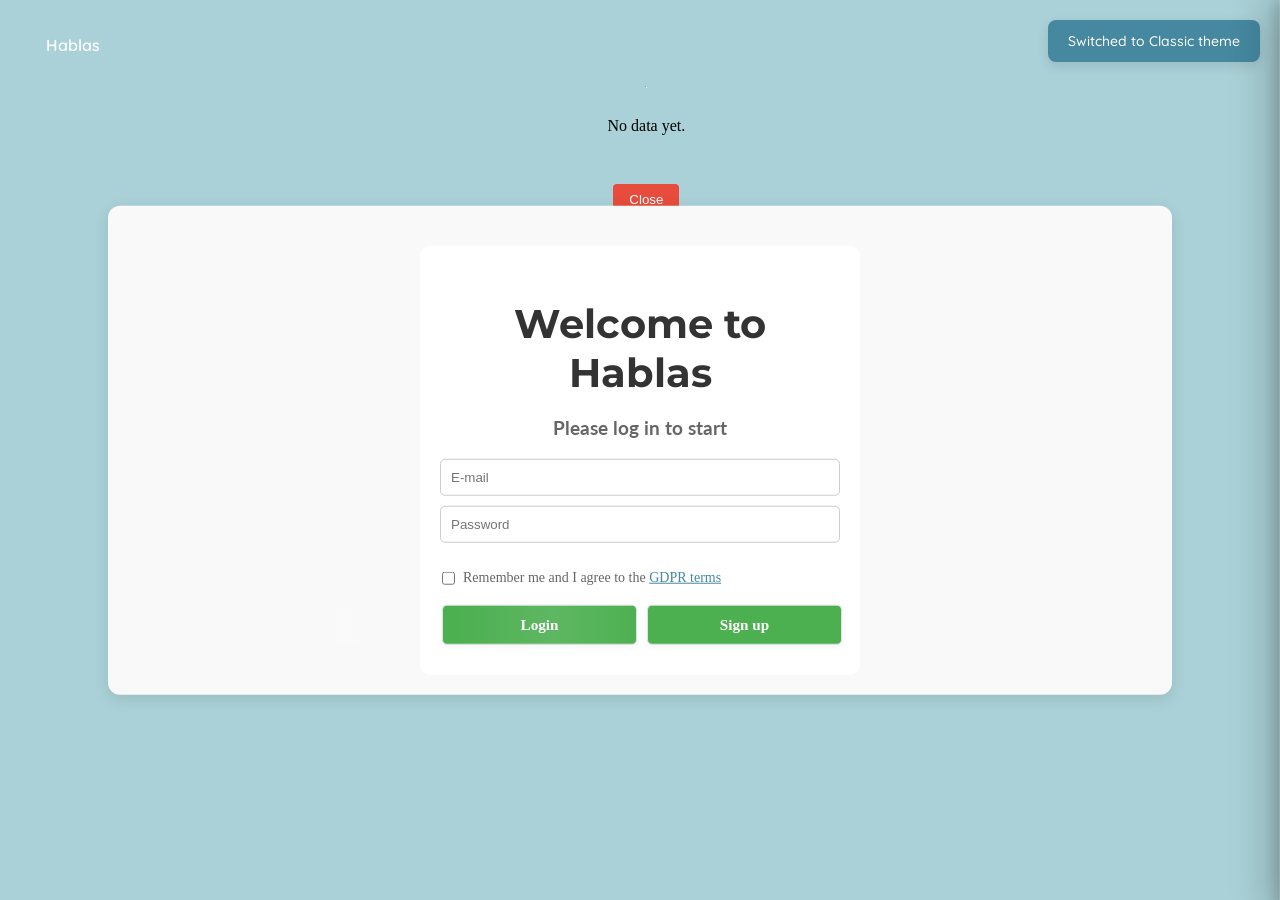
==== commit f46658cd: "Integrated stats UI and fixed response handlers" ====
--- a/index.html
+++ b/index.html
@@ -117,9 +117,10 @@
         <div id="settings-options">
            
             <div id="logout-section">
-                <div id="logout-button" class="options">Logout</div>
-                
-            </div>
+                <div id="logout-button" class="options">Logout</div><!-- michael addition -->
+                
+            </div>
+            <div id="progress-report-button" class="options" onclick="openMichaelProgress()">Progress Report</div>
             <div id="available-pagele" class="options">Available Books</div>
             <div class="language-section">
                 <h3>Native Language</h3>
@@ -404,16 +405,62 @@
         </div>
     </div>
 
+<div id="mini-page-overlay" style="display:none; position:fixed; top:0; left:0; width:100%; height:100%; background:rgba(0,0,0,0.5); z-index:200005; border-radius: 12px;">
+    <div style="position: absolute; top: 50%; left: 50%; transform: translate(-50%, -50%); background: white; padding: 20px; border-radius: 12px; box-shadow: 0 10px 30px rgba(0,0,0,0.5); min-width: 280px; max-width: 80%;">
+        <h3 id="mini-page-title" style="margin-top:0; color:#2c3e50;">Level Details</h3>
+        <div id="mini-page-content" style="max-height: 300px; overflow-y: auto; font-size: 0.9em; line-height: 1.6;">
+            </div>
+        <button onclick="closeMiniPage()" style="margin-top:15px; width:100%; background:#95a5a6; color:white; border:none; padding:10px; border-radius:6px; cursor:pointer; font-weight:bold;">Back</button>
+    </div>
+</div>
+
+<div id="progress-modal" style="display: none; position: fixed; top: 50%; left: 50%; transform: translate(-50%, -50%); background: white; color: black; padding: 20px; z-index: 200001; border-radius: 12px; min-width: 300px; flex-direction: column; box-shadow: 0 10px 30px rgba(0,0,0,0.5);">
+    <h2 style="margin-top:0;">📊 Progress Report</h2>
+    
+    <div id="overall-accuracy" onclick="openMiniPage('A1')" style="cursor: pointer; padding: 12px; margin-bottom: 10px; border: 1px solid #ddd; border-radius: 8px; background: #f9f9f9; font-size: 0.95em;">
+        A1 Progress Loading...
+    </div>
+    
+    <div id="cefr-level" onclick="openMiniPage('A2')" style="cursor: pointer; padding: 12px; margin-bottom: 10px; border: 1px solid #ddd; border-radius: 8px; background: #f9f9f9; font-size: 0.95em;">
+        A2 Progress Loading...
+    </div>
+    
+    <hr style="border:0; border-top:1px solid #eee; margin: 15px 0;">
+    
+    <div id="tricky-words-container" style="max-height: 150px; overflow-y: auto;">
+        <ul id="tricky-words-list" style="list-style: none; padding: 0;">
+            <li>No data yet.</li>
+        </ul>
+    </div>
+
+    <div style="margin-top: 20px; display: flex; justify-content: center;">
+        <button onclick="closeMichaelProgress()" style="width: 100%; padding: 10px; cursor: pointer; background: #e74c3c; color: white; border: none; border-radius: 6px; font-weight: bold;">Close</button>
+    </div>
+</div>        
+        <hr>
+        
+        <div style="height: auto; overflow: visible;">
+            <ul id="tricky-words-list" style="list-style: none; padding: 0;">
+                <li>No data yet.</li>
+            </ul>
+        </div>
+
+        <div style="margin-top: 20px; display: flex; justify-content: flex-start;">
+            <button onclick="closeMichaelProgress()" style="padding: 8px 16px; cursor: pointer; background: #e74c3c; color: white; border: none; border-radius: 4px;">Close</button>
+        </div>
+    </div>
+
+
     <!-- Modular JavaScript Files -->
     <script src="src/globals.js"></script>
     <script src="src/logging.js"></script>
+    <script src="src/response-handlers.js"></script>
     <script src="src/websocket.js"></script>
     <script src="src/auth.js"></script>
     <script src="src/payments.js"></script>
     <script src="src/translation.js"></script>
     <script src="src/pagele.js"></script>
     <script src="src/ui-utils.js"></script>
-    <script src="src/response-handlers.js"></script>
     <script src="src/settings.js"></script>
     <script src="src/themes.js"></script>
     <script src="src/event-listeners.js"></script>
--- a/style.css
+++ b/style.css
@@ -2624,3 +2624,42 @@
     color: var(--text-primary);
     pointer-events: none;
 }
+
+/* Progress Modal Styling-michael crap */
+/* Progress Modal Styling-michael crap */
+#progress-modal-overlay {
+    position: fixed;
+    top: 0;
+    left: 0;
+    width: 100%;
+    height: 100%;
+    background: transparent;
+    display: none;
+    z-index: 100001; 
+}
+
+#progress-modal {
+    background: var(--bg-primary, #1a1a1a);
+    color: var(--text-primary, #ffffff);
+    padding: 20px;
+    border-radius: 12px;
+    box-shadow: 0 10px 30px rgba(0,0,0,0.5);
+    max-width: 400px;
+    width: 90%; /* Good for mobile */
+    margin: auto;
+    position: fixed;
+    top: 50%;
+    left: 50%;
+    transform: translate(-50%, -50%);
+    z-index: 100002; /* Higher than the overlay */
+    display: none;
+    flex-direction: column;
+}
+
+#tricky-words-list {
+    list-style: none;
+    padding: 0;
+    margin-top: 15px;
+    max-height: 300px;
+    overflow-y: auto;
+}
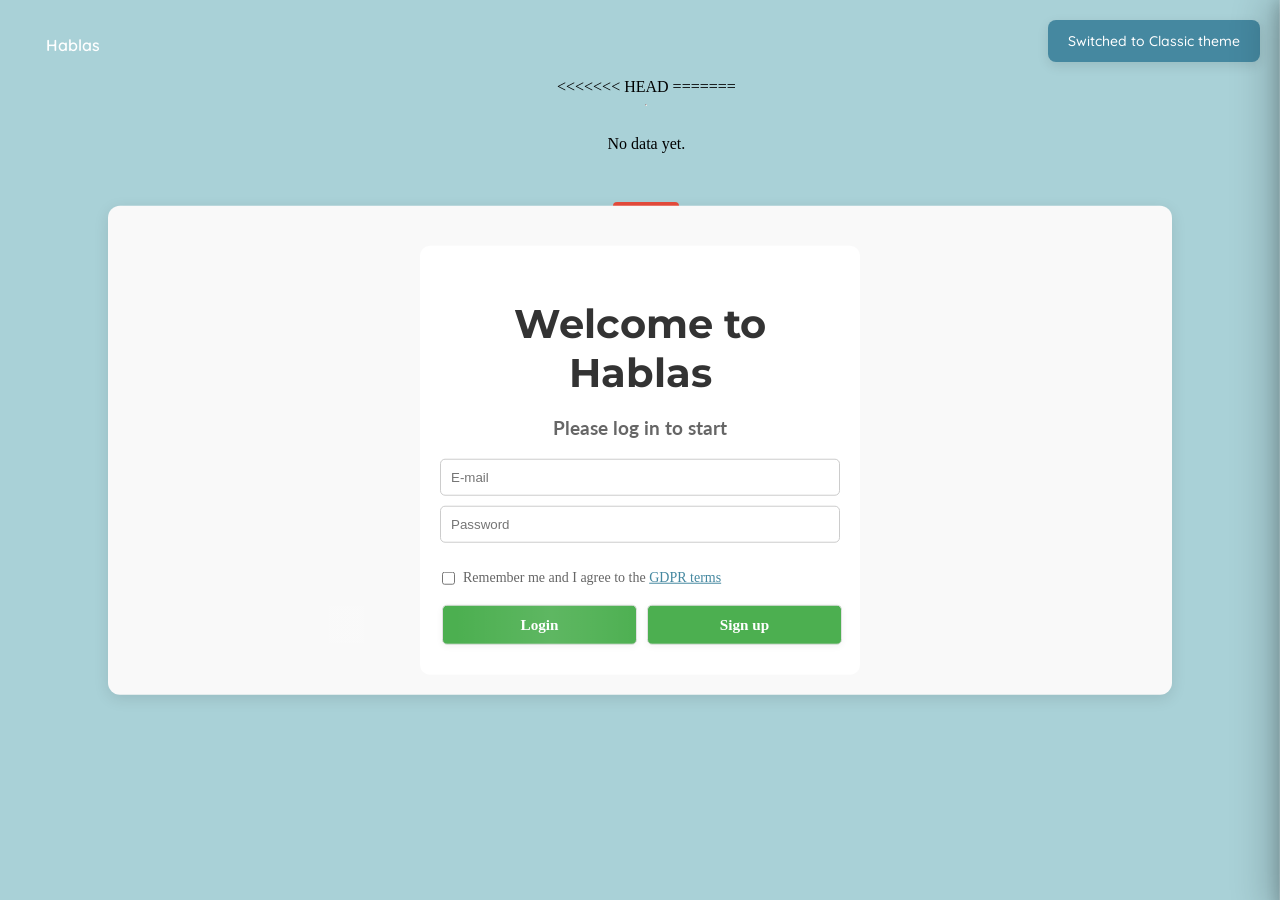
==== commit 2c843842: "Add review system, we recommend, progress report updates" ====
--- a/index.html
+++ b/index.html
@@ -117,10 +117,15 @@
         <div id="settings-options">
            
             <div id="logout-section">
-                <div id="logout-button" class="options">Logout</div><!-- michael addition -->
-                
-            </div>
+                <div id="logout-button" class="options">Logout</div>
+                
+            </div>
+<<<<<<< HEAD
+=======
+            <div id="review-button" class="options" onclick="openReviewModal()">Review</div>
             <div id="progress-report-button" class="options" onclick="openMichaelProgress()">Progress Report</div>
+            <div id="recommend-button" class="options" onclick="openRecommendModal()">⭐ We Recommend</div>
+>>>>>>> 7b98841 (Add review system, we recommend, progress report updates)
             <div id="available-pagele" class="options">Available Books</div>
             <div class="language-section">
                 <h3>Native Language</h3>
@@ -405,6 +410,8 @@
         </div>
     </div>
 
+<<<<<<< HEAD
+=======
 <div id="mini-page-overlay" style="display:none; position:fixed; top:0; left:0; width:100%; height:100%; background:rgba(0,0,0,0.5); z-index:200005; border-radius: 12px;">
     <div style="position: absolute; top: 50%; left: 50%; transform: translate(-50%, -50%); background: white; padding: 20px; border-radius: 12px; box-shadow: 0 10px 30px rgba(0,0,0,0.5); min-width: 280px; max-width: 80%;">
         <h3 id="mini-page-title" style="margin-top:0; color:#2c3e50;">Level Details</h3>
@@ -451,16 +458,48 @@
     </div>
 
 
+<div id="recommend-modal" class="modal">
+    <div class="modal-content">
+        <span class="close" onclick="closeRecommendModal()">&times;</span>
+        <h2 style="text-align: center;">⭐ We Recommend</h2>
+        <div style="display: flex; flex-direction: column; gap: 10px; margin: 20px 0;">
+            <div class="options" onclick="requestNewWord()">📚 Try a New Word</div>
+            <div class="options" onclick="requestWeakStructure()">🏗️ Practice a Sentence Structure</div>
+        </div>
+        <div id="recommend-display-area" style="background: #f9f9f9; padding: 20px; border-radius: 12px; min-height: 100px; display: flex; align-items: center; justify-content: center; text-align: center; border: 1px solid #ddd;">
+            <p style="color: #666;">Select an option to get a recommendation</p>
+        </div>
+    </div>
+</div>
+
+<div id="review-modal" class="modal">
+    <div class="modal-content">
+        <span class="close" onclick="closeReviewModal()">&times;</span>
+        
+        <h2 style="text-align: center;">Review Sessions</h2>
+        
+        <div style="display: flex; flex-direction: column; gap: 10px; margin: 20px 0;">
+            <div class="options" onclick="startA1Review()">A1 Pattern Review</div>
+            <div class="options" onclick="startGeneralReview()">General Review</div>
+        </div>
+
+        <div id="review-display-area" style="background: #f9f9f9; padding: 20px; border-radius: 12px; min-height: 100px; display: flex; align-items: center; justify-content: center; text-align: center; border: 1px solid #ddd;">
+            <p style="color: #666;">Select a review type to begin</p>
+        </div>
+    </div>
+</div>
+
+>>>>>>> 7b98841 (Add review system, we recommend, progress report updates)
     <!-- Modular JavaScript Files -->
     <script src="src/globals.js"></script>
     <script src="src/logging.js"></script>
-    <script src="src/response-handlers.js"></script>
     <script src="src/websocket.js"></script>
     <script src="src/auth.js"></script>
     <script src="src/payments.js"></script>
     <script src="src/translation.js"></script>
     <script src="src/pagele.js"></script>
     <script src="src/ui-utils.js"></script>
+    <script src="src/response-handlers.js"></script>
     <script src="src/settings.js"></script>
     <script src="src/themes.js"></script>
     <script src="src/event-listeners.js"></script>
--- a/style.css
+++ b/style.css
@@ -2662,4 +2662,42 @@
     margin-top: 15px;
     max-height: 300px;
     overflow-y: auto;
-}+}
+
+/* Apply Sentence Modal styles to the Review Modal */
+#review-modal .modal-content {
+    /* Copy the styles from #sentence-modal .modal-content */
+    background: var(--gradient-primary);
+    border-radius: 24px;
+    padding: 30px;
+    height: 90vh;
+    width: 95vw;
+    max-width: 900px;
+    display: flex;
+    flex-direction: column;
+    gap: 20px;
+    border: 1px solid var(--border-light);
+}
+
+#review-sentence-container {
+    /* Mirror #sentence-container */
+    background: var(--gradient-secondary);
+    border-radius: 16px;
+    padding: 5%;
+    margin: 5%;
+    min-height: 100px;
+    display: flex;
+    position: relative; /* For the processing overlay */
+    align-items: center;
+    justify-content: center;
+    text-align: center;
+    font-size: 1.3em;
+    line-height: 1.6;
+    color: var(--text-primary);
+    border: 2px solid var(--border-light);
+    flex-grow: 1;
+}
+
+#review-sentence-container:hover {
+    border-color: var(--accent-primary);
+}
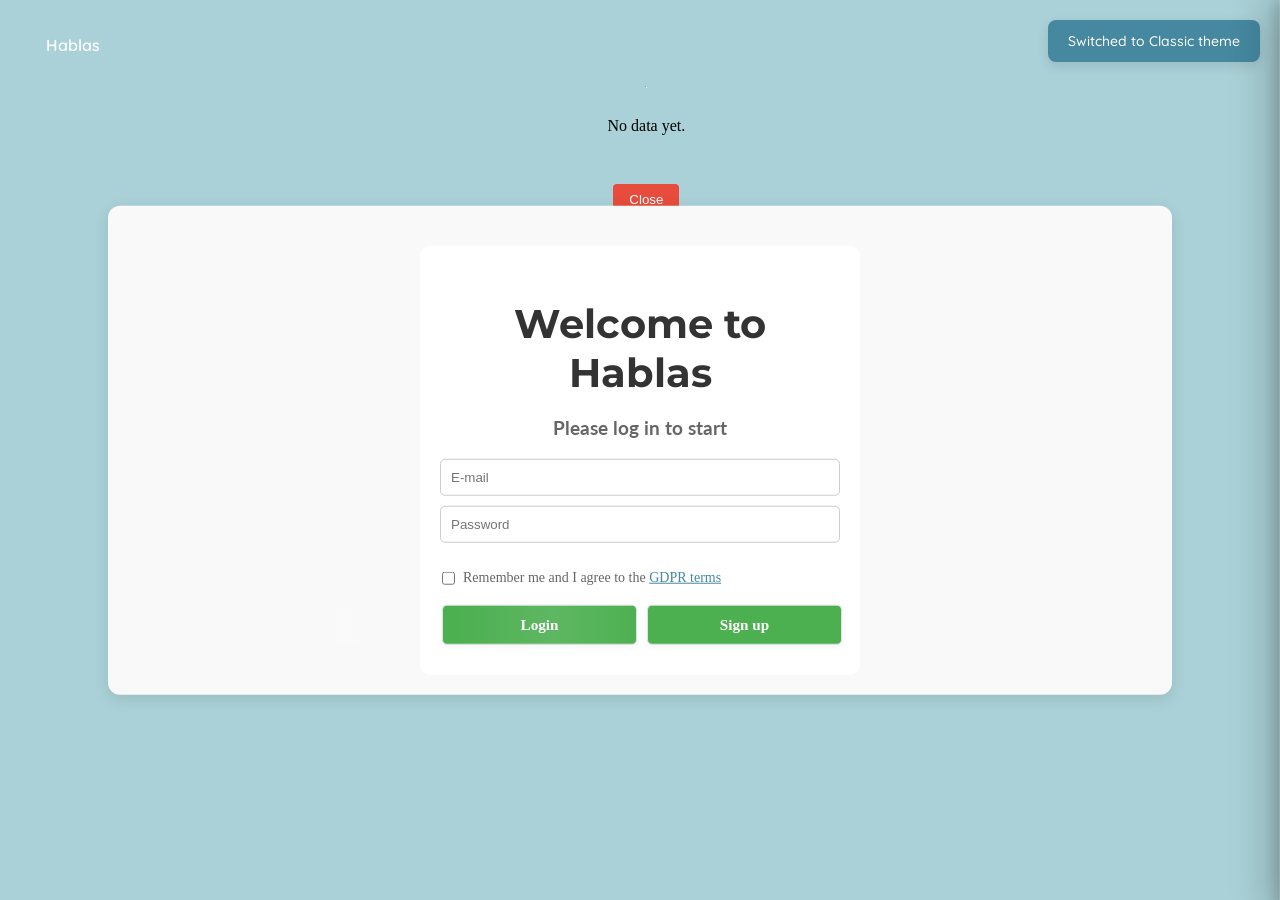
==== commit 7b988413: "Add review system, we recommend, progress report updates" ====
--- a/index.html
+++ b/index.html
@@ -117,15 +117,12 @@
         <div id="settings-options">
            
             <div id="logout-section">
-                <div id="logout-button" class="options">Logout</div>
-                
-            </div>
-<<<<<<< HEAD
-=======
+                <div id="logout-button" class="options">Logout</div><!-- michael addition -->
+                
+            </div>
             <div id="review-button" class="options" onclick="openReviewModal()">Review</div>
             <div id="progress-report-button" class="options" onclick="openMichaelProgress()">Progress Report</div>
             <div id="recommend-button" class="options" onclick="openRecommendModal()">⭐ We Recommend</div>
->>>>>>> 7b98841 (Add review system, we recommend, progress report updates)
             <div id="available-pagele" class="options">Available Books</div>
             <div class="language-section">
                 <h3>Native Language</h3>
@@ -410,8 +407,6 @@
         </div>
     </div>
 
-<<<<<<< HEAD
-=======
 <div id="mini-page-overlay" style="display:none; position:fixed; top:0; left:0; width:100%; height:100%; background:rgba(0,0,0,0.5); z-index:200005; border-radius: 12px;">
     <div style="position: absolute; top: 50%; left: 50%; transform: translate(-50%, -50%); background: white; padding: 20px; border-radius: 12px; box-shadow: 0 10px 30px rgba(0,0,0,0.5); min-width: 280px; max-width: 80%;">
         <h3 id="mini-page-title" style="margin-top:0; color:#2c3e50;">Level Details</h3>
@@ -489,17 +484,16 @@
     </div>
 </div>
 
->>>>>>> 7b98841 (Add review system, we recommend, progress report updates)
     <!-- Modular JavaScript Files -->
     <script src="src/globals.js"></script>
     <script src="src/logging.js"></script>
+    <script src="src/response-handlers.js"></script>
     <script src="src/websocket.js"></script>
     <script src="src/auth.js"></script>
     <script src="src/payments.js"></script>
     <script src="src/translation.js"></script>
     <script src="src/pagele.js"></script>
     <script src="src/ui-utils.js"></script>
-    <script src="src/response-handlers.js"></script>
     <script src="src/settings.js"></script>
     <script src="src/themes.js"></script>
     <script src="src/event-listeners.js"></script>
--- a/style.css
+++ b/style.css
@@ -2700,4 +2700,4 @@
 
 #review-sentence-container:hover {
     border-color: var(--accent-primary);
-}
+}
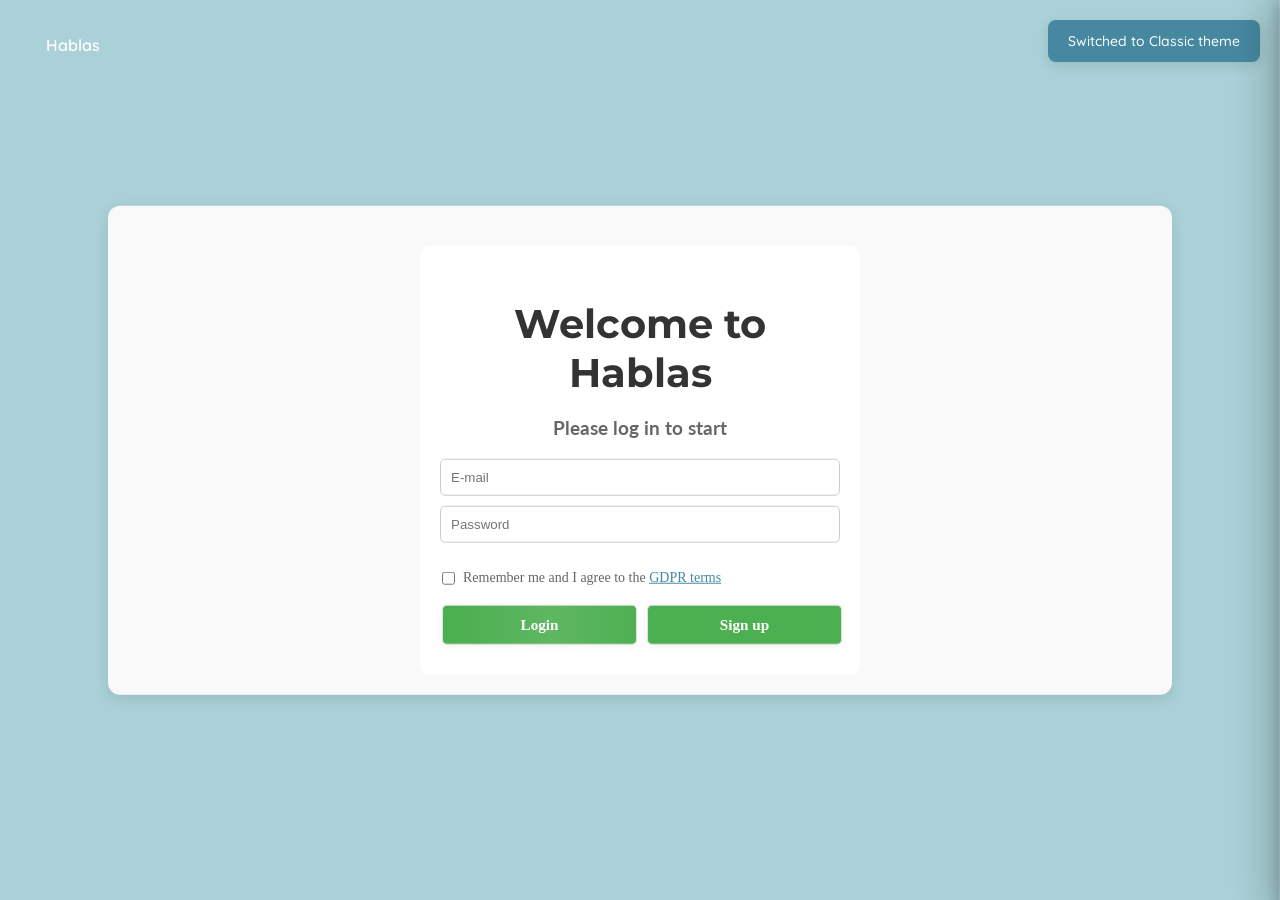
==== commit 202d0649: "Revert "Michael-progress"" ====
--- a/index.html
+++ b/index.html
@@ -117,12 +117,9 @@
         <div id="settings-options">
            
             <div id="logout-section">
-                <div id="logout-button" class="options">Logout</div><!-- michael addition -->
-                
-            </div>
-            <div id="review-button" class="options" onclick="openReviewModal()">Review</div>
-            <div id="progress-report-button" class="options" onclick="openMichaelProgress()">Progress Report</div>
-            <div id="recommend-button" class="options" onclick="openRecommendModal()">⭐ We Recommend</div>
+                <div id="logout-button" class="options">Logout</div>
+                
+            </div>
             <div id="available-pagele" class="options">Available Books</div>
             <div class="language-section">
                 <h3>Native Language</h3>
@@ -407,93 +404,16 @@
         </div>
     </div>
 
-<div id="mini-page-overlay" style="display:none; position:fixed; top:0; left:0; width:100%; height:100%; background:rgba(0,0,0,0.5); z-index:200005; border-radius: 12px;">
-    <div style="position: absolute; top: 50%; left: 50%; transform: translate(-50%, -50%); background: white; padding: 20px; border-radius: 12px; box-shadow: 0 10px 30px rgba(0,0,0,0.5); min-width: 280px; max-width: 80%;">
-        <h3 id="mini-page-title" style="margin-top:0; color:#2c3e50;">Level Details</h3>
-        <div id="mini-page-content" style="max-height: 300px; overflow-y: auto; font-size: 0.9em; line-height: 1.6;">
-            </div>
-        <button onclick="closeMiniPage()" style="margin-top:15px; width:100%; background:#95a5a6; color:white; border:none; padding:10px; border-radius:6px; cursor:pointer; font-weight:bold;">Back</button>
-    </div>
-</div>
-
-<div id="progress-modal" style="display: none; position: fixed; top: 50%; left: 50%; transform: translate(-50%, -50%); background: white; color: black; padding: 20px; z-index: 200001; border-radius: 12px; min-width: 300px; flex-direction: column; box-shadow: 0 10px 30px rgba(0,0,0,0.5);">
-    <h2 style="margin-top:0;">📊 Progress Report</h2>
-    
-    <div id="overall-accuracy" onclick="openMiniPage('A1')" style="cursor: pointer; padding: 12px; margin-bottom: 10px; border: 1px solid #ddd; border-radius: 8px; background: #f9f9f9; font-size: 0.95em;">
-        A1 Progress Loading...
-    </div>
-    
-    <div id="cefr-level" onclick="openMiniPage('A2')" style="cursor: pointer; padding: 12px; margin-bottom: 10px; border: 1px solid #ddd; border-radius: 8px; background: #f9f9f9; font-size: 0.95em;">
-        A2 Progress Loading...
-    </div>
-    
-    <hr style="border:0; border-top:1px solid #eee; margin: 15px 0;">
-    
-    <div id="tricky-words-container" style="max-height: 150px; overflow-y: auto;">
-        <ul id="tricky-words-list" style="list-style: none; padding: 0;">
-            <li>No data yet.</li>
-        </ul>
-    </div>
-
-    <div style="margin-top: 20px; display: flex; justify-content: center;">
-        <button onclick="closeMichaelProgress()" style="width: 100%; padding: 10px; cursor: pointer; background: #e74c3c; color: white; border: none; border-radius: 6px; font-weight: bold;">Close</button>
-    </div>
-</div>        
-        <hr>
-        
-        <div style="height: auto; overflow: visible;">
-            <ul id="tricky-words-list" style="list-style: none; padding: 0;">
-                <li>No data yet.</li>
-            </ul>
-        </div>
-
-        <div style="margin-top: 20px; display: flex; justify-content: flex-start;">
-            <button onclick="closeMichaelProgress()" style="padding: 8px 16px; cursor: pointer; background: #e74c3c; color: white; border: none; border-radius: 4px;">Close</button>
-        </div>
-    </div>
-
-
-<div id="recommend-modal" class="modal">
-    <div class="modal-content">
-        <span class="close" onclick="closeRecommendModal()">&times;</span>
-        <h2 style="text-align: center;">⭐ We Recommend</h2>
-        <div style="display: flex; flex-direction: column; gap: 10px; margin: 20px 0;">
-            <div class="options" onclick="requestNewWord()">📚 Try a New Word</div>
-            <div class="options" onclick="requestWeakStructure()">🏗️ Practice a Sentence Structure</div>
-        </div>
-        <div id="recommend-display-area" style="background: #f9f9f9; padding: 20px; border-radius: 12px; min-height: 100px; display: flex; align-items: center; justify-content: center; text-align: center; border: 1px solid #ddd;">
-            <p style="color: #666;">Select an option to get a recommendation</p>
-        </div>
-    </div>
-</div>
-
-<div id="review-modal" class="modal">
-    <div class="modal-content">
-        <span class="close" onclick="closeReviewModal()">&times;</span>
-        
-        <h2 style="text-align: center;">Review Sessions</h2>
-        
-        <div style="display: flex; flex-direction: column; gap: 10px; margin: 20px 0;">
-            <div class="options" onclick="startA1Review()">A1 Pattern Review</div>
-            <div class="options" onclick="startGeneralReview()">General Review</div>
-        </div>
-
-        <div id="review-display-area" style="background: #f9f9f9; padding: 20px; border-radius: 12px; min-height: 100px; display: flex; align-items: center; justify-content: center; text-align: center; border: 1px solid #ddd;">
-            <p style="color: #666;">Select a review type to begin</p>
-        </div>
-    </div>
-</div>
-
     <!-- Modular JavaScript Files -->
     <script src="src/globals.js"></script>
     <script src="src/logging.js"></script>
-    <script src="src/response-handlers.js"></script>
     <script src="src/websocket.js"></script>
     <script src="src/auth.js"></script>
     <script src="src/payments.js"></script>
     <script src="src/translation.js"></script>
     <script src="src/pagele.js"></script>
     <script src="src/ui-utils.js"></script>
+    <script src="src/response-handlers.js"></script>
     <script src="src/settings.js"></script>
     <script src="src/themes.js"></script>
     <script src="src/event-listeners.js"></script>
--- a/style.css
+++ b/style.css
@@ -2624,80 +2624,3 @@
     color: var(--text-primary);
     pointer-events: none;
 }
-
-/* Progress Modal Styling-michael crap */
-/* Progress Modal Styling-michael crap */
-#progress-modal-overlay {
-    position: fixed;
-    top: 0;
-    left: 0;
-    width: 100%;
-    height: 100%;
-    background: transparent;
-    display: none;
-    z-index: 100001; 
-}
-
-#progress-modal {
-    background: var(--bg-primary, #1a1a1a);
-    color: var(--text-primary, #ffffff);
-    padding: 20px;
-    border-radius: 12px;
-    box-shadow: 0 10px 30px rgba(0,0,0,0.5);
-    max-width: 400px;
-    width: 90%; /* Good for mobile */
-    margin: auto;
-    position: fixed;
-    top: 50%;
-    left: 50%;
-    transform: translate(-50%, -50%);
-    z-index: 100002; /* Higher than the overlay */
-    display: none;
-    flex-direction: column;
-}
-
-#tricky-words-list {
-    list-style: none;
-    padding: 0;
-    margin-top: 15px;
-    max-height: 300px;
-    overflow-y: auto;
-}
-
-/* Apply Sentence Modal styles to the Review Modal */
-#review-modal .modal-content {
-    /* Copy the styles from #sentence-modal .modal-content */
-    background: var(--gradient-primary);
-    border-radius: 24px;
-    padding: 30px;
-    height: 90vh;
-    width: 95vw;
-    max-width: 900px;
-    display: flex;
-    flex-direction: column;
-    gap: 20px;
-    border: 1px solid var(--border-light);
-}
-
-#review-sentence-container {
-    /* Mirror #sentence-container */
-    background: var(--gradient-secondary);
-    border-radius: 16px;
-    padding: 5%;
-    margin: 5%;
-    min-height: 100px;
-    display: flex;
-    position: relative; /* For the processing overlay */
-    align-items: center;
-    justify-content: center;
-    text-align: center;
-    font-size: 1.3em;
-    line-height: 1.6;
-    color: var(--text-primary);
-    border: 2px solid var(--border-light);
-    flex-grow: 1;
-}
-
-#review-sentence-container:hover {
-    border-color: var(--accent-primary);
-}
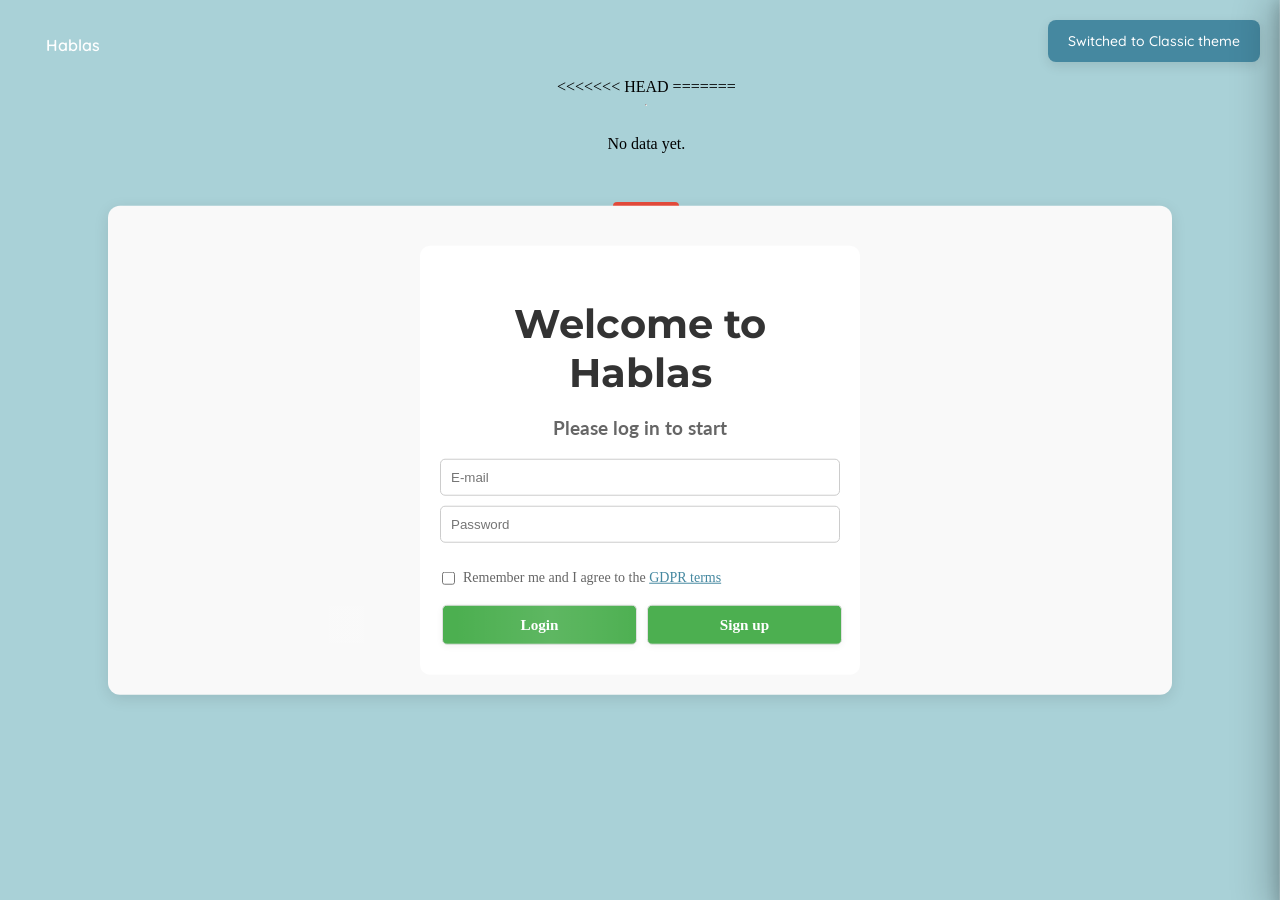
==== commit a3e9e0dc: "Merge pull request #2 from Michael-Carrier/progressfix-mar3 Progressfix mar3" ====
--- a/index.html
+++ b/index.html
@@ -120,6 +120,12 @@
                 <div id="logout-button" class="options">Logout</div>
                 
             </div>
+<<<<<<< HEAD
+=======
+            <div id="review-button" class="options" onclick="openReviewModal()">Review</div>
+            <div id="progress-report-button" class="options" onclick="openMichaelProgress()">Progress Report</div>
+            <div id="recommend-button" class="options" onclick="openRecommendModal()">⭐ We Recommend</div>
+>>>>>>> 7b98841 (Add review system, we recommend, progress report updates)
             <div id="available-pagele" class="options">Available Books</div>
             <div class="language-section">
                 <h3>Native Language</h3>
@@ -404,6 +410,86 @@
         </div>
     </div>
 
+<<<<<<< HEAD
+=======
+<div id="mini-page-overlay" style="display:none; position:fixed; top:0; left:0; width:100%; height:100%; background:rgba(0,0,0,0.5); z-index:200005; border-radius: 12px;">
+    <div style="position: absolute; top: 50%; left: 50%; transform: translate(-50%, -50%); background: white; padding: 20px; border-radius: 12px; box-shadow: 0 10px 30px rgba(0,0,0,0.5); min-width: 280px; max-width: 80%;">
+        <h3 id="mini-page-title" style="margin-top:0; color:#2c3e50;">Level Details</h3>
+        <div id="mini-page-content" style="max-height: 300px; overflow-y: auto; font-size: 0.9em; line-height: 1.6;">
+            </div>
+        <button onclick="closeMiniPage()" style="margin-top:15px; width:100%; background:#95a5a6; color:white; border:none; padding:10px; border-radius:6px; cursor:pointer; font-weight:bold;">Back</button>
+    </div>
+</div>
+
+<div id="progress-modal" style="display: none; position: fixed; top: 50%; left: 50%; transform: translate(-50%, -50%); background: white; color: black; padding: 20px; z-index: 200001; border-radius: 12px; min-width: 300px; flex-direction: column; box-shadow: 0 10px 30px rgba(0,0,0,0.5);">
+    <h2 style="margin-top:0;">📊 Progress Report</h2>
+    
+    <div id="overall-accuracy" onclick="openMiniPage('A1')" style="cursor: pointer; padding: 12px; margin-bottom: 10px; border: 1px solid #ddd; border-radius: 8px; background: #f9f9f9; font-size: 0.95em;">
+        A1 Progress Loading...
+    </div>
+    
+    <div id="cefr-level" onclick="openMiniPage('A2')" style="cursor: pointer; padding: 12px; margin-bottom: 10px; border: 1px solid #ddd; border-radius: 8px; background: #f9f9f9; font-size: 0.95em;">
+        A2 Progress Loading...
+    </div>
+    
+    <hr style="border:0; border-top:1px solid #eee; margin: 15px 0;">
+    
+    <div id="tricky-words-container" style="max-height: 150px; overflow-y: auto;">
+        <ul id="tricky-words-list" style="list-style: none; padding: 0;">
+            <li>No data yet.</li>
+        </ul>
+    </div>
+
+    <div style="margin-top: 20px; display: flex; justify-content: center;">
+        <button onclick="closeMichaelProgress()" style="width: 100%; padding: 10px; cursor: pointer; background: #e74c3c; color: white; border: none; border-radius: 6px; font-weight: bold;">Close</button>
+    </div>
+</div>        
+        <hr>
+        
+        <div style="height: auto; overflow: visible;">
+            <ul id="tricky-words-list" style="list-style: none; padding: 0;">
+                <li>No data yet.</li>
+            </ul>
+        </div>
+
+        <div style="margin-top: 20px; display: flex; justify-content: flex-start;">
+            <button onclick="closeMichaelProgress()" style="padding: 8px 16px; cursor: pointer; background: #e74c3c; color: white; border: none; border-radius: 4px;">Close</button>
+        </div>
+    </div>
+
+
+<div id="recommend-modal" class="modal">
+    <div class="modal-content">
+        <span class="close" onclick="closeRecommendModal()">&times;</span>
+        <h2 style="text-align: center;">⭐ We Recommend</h2>
+        <div style="display: flex; flex-direction: column; gap: 10px; margin: 20px 0;">
+            <div class="options" onclick="requestNewWord()">📚 Try a New Word</div>
+            <div class="options" onclick="requestWeakStructure()">🏗️ Practice a Sentence Structure</div>
+        </div>
+        <div id="recommend-display-area" style="background: #f9f9f9; padding: 20px; border-radius: 12px; min-height: 100px; display: flex; align-items: center; justify-content: center; text-align: center; border: 1px solid #ddd;">
+            <p style="color: #666;">Select an option to get a recommendation</p>
+        </div>
+    </div>
+</div>
+
+<div id="review-modal" class="modal">
+    <div class="modal-content">
+        <span class="close" onclick="closeReviewModal()">&times;</span>
+        
+        <h2 style="text-align: center;">Review Sessions</h2>
+        
+        <div style="display: flex; flex-direction: column; gap: 10px; margin: 20px 0;">
+            <div class="options" onclick="startA1Review()">A1 Pattern Review</div>
+            <div class="options" onclick="startGeneralReview()">General Review</div>
+        </div>
+
+        <div id="review-display-area" style="background: #f9f9f9; padding: 20px; border-radius: 12px; min-height: 100px; display: flex; align-items: center; justify-content: center; text-align: center; border: 1px solid #ddd;">
+            <p style="color: #666;">Select a review type to begin</p>
+        </div>
+    </div>
+</div>
+
+>>>>>>> 7b98841 (Add review system, we recommend, progress report updates)
     <!-- Modular JavaScript Files -->
     <script src="src/globals.js"></script>
     <script src="src/logging.js"></script>
--- a/style.css
+++ b/style.css
@@ -2624,3 +2624,80 @@
     color: var(--text-primary);
     pointer-events: none;
 }
+
+/* Progress Modal Styling-michael crap */
+/* Progress Modal Styling-michael crap */
+#progress-modal-overlay {
+    position: fixed;
+    top: 0;
+    left: 0;
+    width: 100%;
+    height: 100%;
+    background: transparent;
+    display: none;
+    z-index: 100001; 
+}
+
+#progress-modal {
+    background: var(--bg-primary, #1a1a1a);
+    color: var(--text-primary, #ffffff);
+    padding: 20px;
+    border-radius: 12px;
+    box-shadow: 0 10px 30px rgba(0,0,0,0.5);
+    max-width: 400px;
+    width: 90%; /* Good for mobile */
+    margin: auto;
+    position: fixed;
+    top: 50%;
+    left: 50%;
+    transform: translate(-50%, -50%);
+    z-index: 100002; /* Higher than the overlay */
+    display: none;
+    flex-direction: column;
+}
+
+#tricky-words-list {
+    list-style: none;
+    padding: 0;
+    margin-top: 15px;
+    max-height: 300px;
+    overflow-y: auto;
+}
+
+/* Apply Sentence Modal styles to the Review Modal */
+#review-modal .modal-content {
+    /* Copy the styles from #sentence-modal .modal-content */
+    background: var(--gradient-primary);
+    border-radius: 24px;
+    padding: 30px;
+    height: 90vh;
+    width: 95vw;
+    max-width: 900px;
+    display: flex;
+    flex-direction: column;
+    gap: 20px;
+    border: 1px solid var(--border-light);
+}
+
+#review-sentence-container {
+    /* Mirror #sentence-container */
+    background: var(--gradient-secondary);
+    border-radius: 16px;
+    padding: 5%;
+    margin: 5%;
+    min-height: 100px;
+    display: flex;
+    position: relative; /* For the processing overlay */
+    align-items: center;
+    justify-content: center;
+    text-align: center;
+    font-size: 1.3em;
+    line-height: 1.6;
+    color: var(--text-primary);
+    border: 2px solid var(--border-light);
+    flex-grow: 1;
+}
+
+#review-sentence-container:hover {
+    border-color: var(--accent-primary);
+}
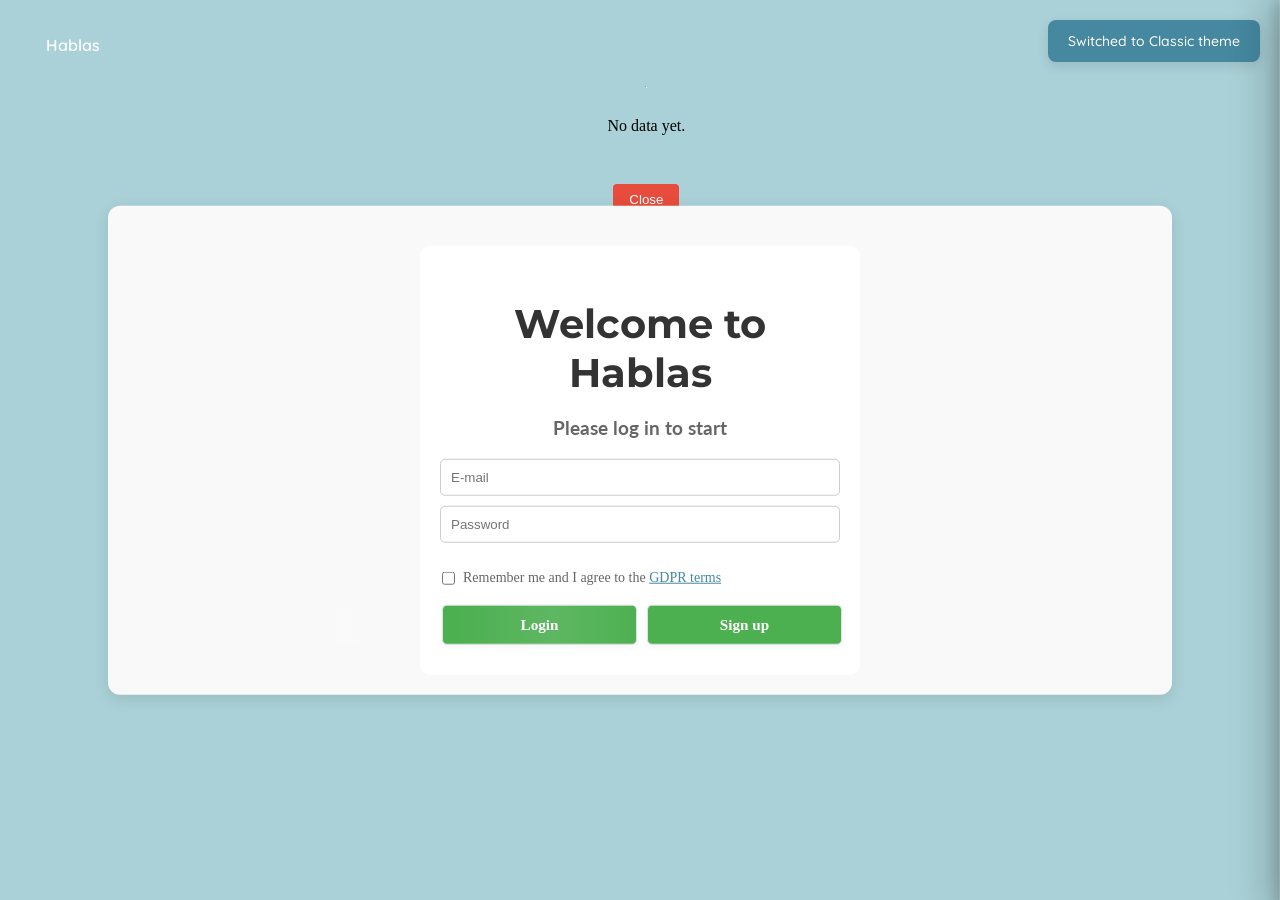
==== commit f14414f8: "Fix merge conflict markers in index.html" ====
--- a/index.html
+++ b/index.html
@@ -120,12 +120,9 @@
                 <div id="logout-button" class="options">Logout</div>
                 
             </div>
-<<<<<<< HEAD
-=======
             <div id="review-button" class="options" onclick="openReviewModal()">Review</div>
             <div id="progress-report-button" class="options" onclick="openMichaelProgress()">Progress Report</div>
             <div id="recommend-button" class="options" onclick="openRecommendModal()">⭐ We Recommend</div>
->>>>>>> 7b98841 (Add review system, we recommend, progress report updates)
             <div id="available-pagele" class="options">Available Books</div>
             <div class="language-section">
                 <h3>Native Language</h3>
@@ -410,8 +407,6 @@
         </div>
     </div>
 
-<<<<<<< HEAD
-=======
 <div id="mini-page-overlay" style="display:none; position:fixed; top:0; left:0; width:100%; height:100%; background:rgba(0,0,0,0.5); z-index:200005; border-radius: 12px;">
     <div style="position: absolute; top: 50%; left: 50%; transform: translate(-50%, -50%); background: white; padding: 20px; border-radius: 12px; box-shadow: 0 10px 30px rgba(0,0,0,0.5); min-width: 280px; max-width: 80%;">
         <h3 id="mini-page-title" style="margin-top:0; color:#2c3e50;">Level Details</h3>
@@ -489,7 +484,6 @@
     </div>
 </div>
 
->>>>>>> 7b98841 (Add review system, we recommend, progress report updates)
     <!-- Modular JavaScript Files -->
     <script src="src/globals.js"></script>
     <script src="src/logging.js"></script>
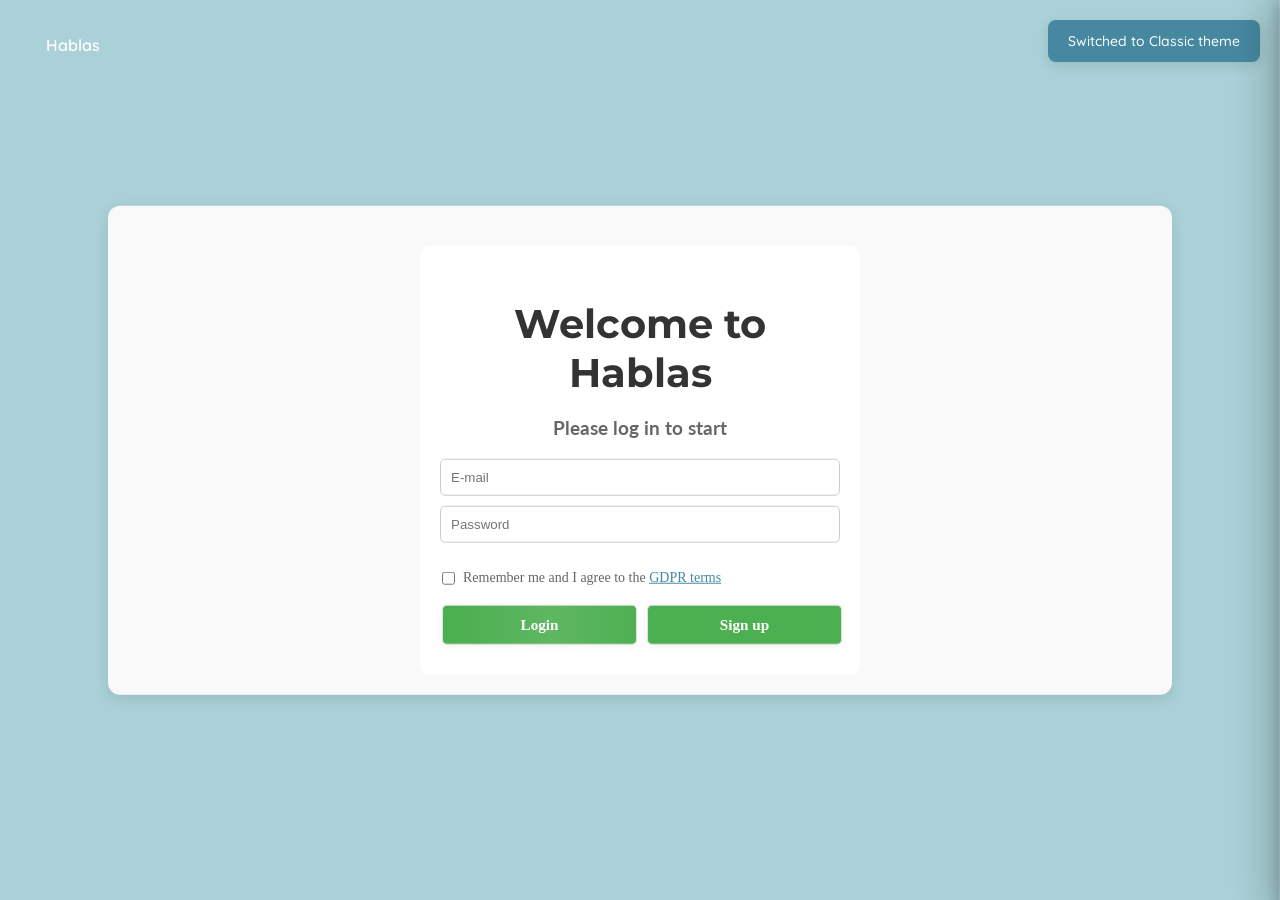
==== commit 99aef9e3: "Restore wss URL for production" ====
--- a/index.html
+++ b/index.html
@@ -438,20 +438,7 @@
     <div style="margin-top: 20px; display: flex; justify-content: center;">
         <button onclick="closeMichaelProgress()" style="width: 100%; padding: 10px; cursor: pointer; background: #e74c3c; color: white; border: none; border-radius: 6px; font-weight: bold;">Close</button>
     </div>
-</div>        
-        <hr>
-        
-        <div style="height: auto; overflow: visible;">
-            <ul id="tricky-words-list" style="list-style: none; padding: 0;">
-                <li>No data yet.</li>
-            </ul>
-        </div>
-
-        <div style="margin-top: 20px; display: flex; justify-content: flex-start;">
-            <button onclick="closeMichaelProgress()" style="padding: 8px 16px; cursor: pointer; background: #e74c3c; color: white; border: none; border-radius: 4px;">Close</button>
-        </div>
-    </div>
-
+</div>
 
 <div id="recommend-modal" class="modal">
     <div class="modal-content">
